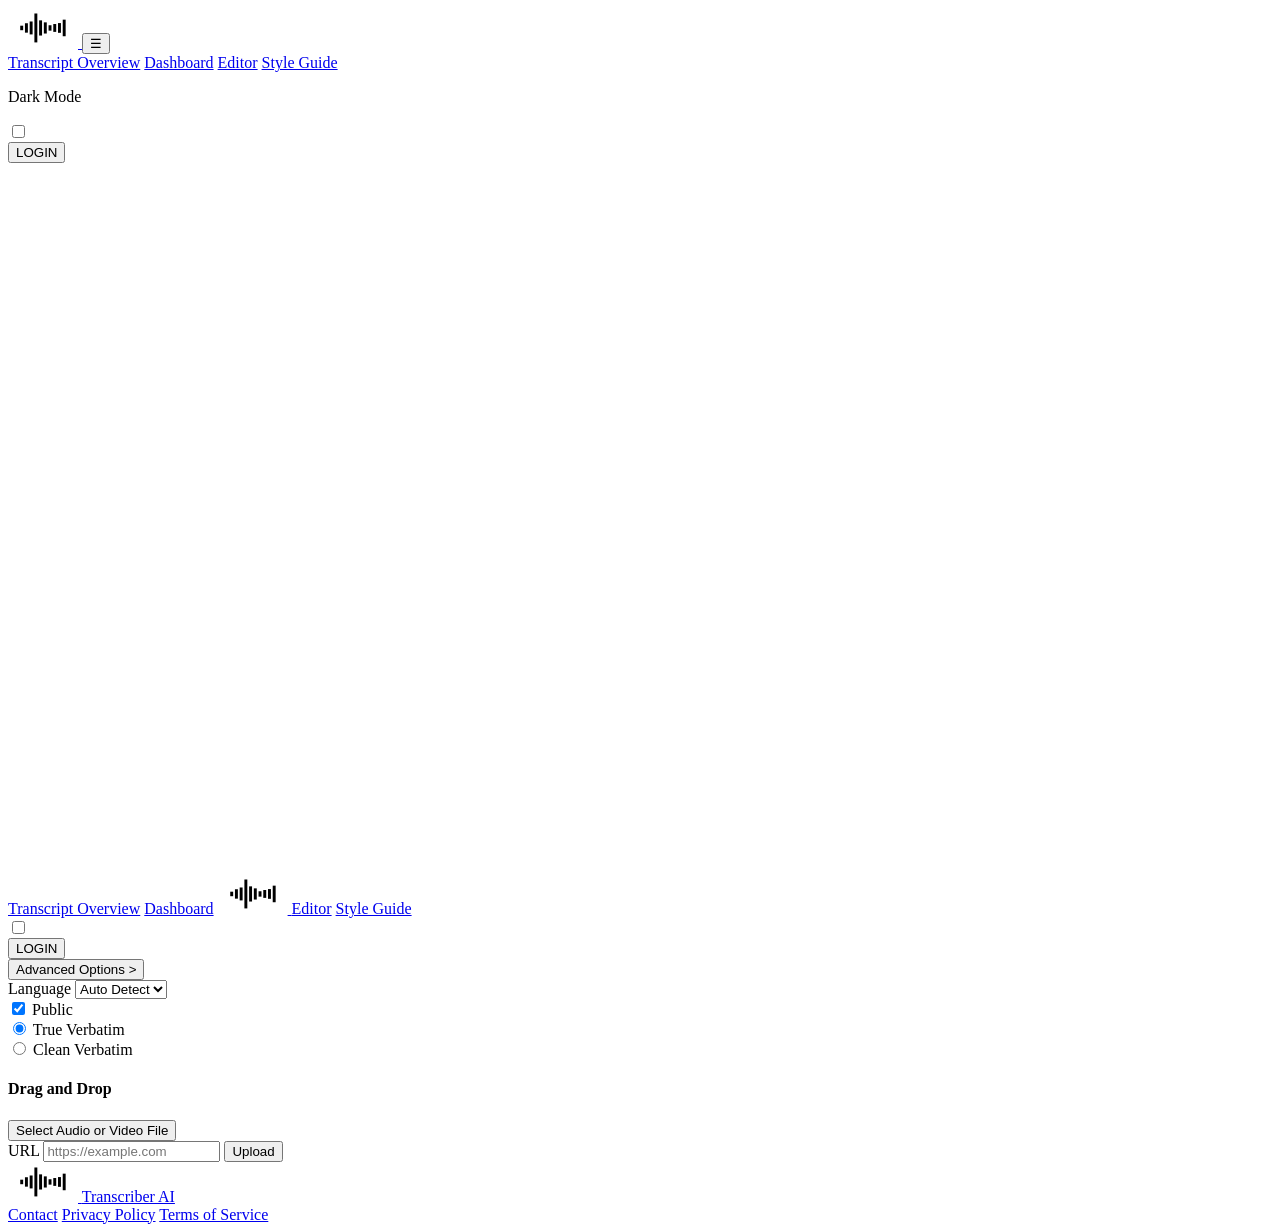
==== index.html @ bf6d4cd0 "Initial commit" ====
<!doctype html>
<html lang="en" class="dark">
  <head>
    <meta charset="UTF-8" />
    <link rel="icon" type="image/png" href="/portal/assets/transcriber_logo-flavicon-DVcnVPLh.png" />
    <meta name="viewport" content="width=device-width, initial-scale=1.0" />
    <title>Transcriber AI</title>
    <script type="module" crossorigin src="/portal/assets/main-BG_-lfPi.js"></script>
    <link rel="stylesheet" crossorigin href="/portal/assets/main-NK6e5gcP.css">
  </head>
  <body class="m-0 flex flex-col min-w-80 min-h-screen">
    <header class="flex sm:hidden justify-between p-4">
      <a class="hover:bg-transparent" href="/portal/">
        <svg width="70px" height="40px" role="image" viewBox="0 0 471 270" version="1.1"
          xmlns="http://www.w3.org/2000/svg" xmlns:xlink="http://www.w3.org/1999/xlink" xml:space="preserve"
          style="fill-rule:evenodd;clip-rule:evenodd;stroke-linejoin:round;stroke-miterlimit:1.5;">
          <title>Transcriber Logo</title>
          <g id="Transciber-Logo">
            <path
              d="M235.107,4.167L466.047,69.412L466.047,199.904L235.107,265.149L4.167,199.904L4.167,69.412L235.107,4.167Z"
              class="stroke-black dark:stroke-white" style="fill:none;stroke-width:8.33px;" />
            <g id="Wave">
              <rect x="368.607" y="78.678" width="19.803" height="111.961" class="fill-black dark:fill-white" />
              <rect x="336.74" y="101.739" width="19.803" height="65.838" class="fill-black dark:fill-white" />
              <rect x="304.873" y="108.167" width="19.803" height="52.981" class="fill-black dark:fill-white" />
              <rect x="273.006" y="116.445" width="19.803" height="36.426" class="fill-black dark:fill-white" />
              <rect x="241.139" y="96.951" width="19.803" height="75.414" class="fill-black dark:fill-white" />
              <rect x="209.272" y="83.455" width="19.803" height="102.407" class="fill-black dark:fill-white" />
              <rect x="177.405" y="37.038" width="19.803" height="195.241" class="fill-black dark:fill-white" />
              <rect x="145.537" y="91.024" width="19.803" height="87.268" class="fill-black dark:fill-white" />
              <rect x="113.67" y="102.878" width="19.803" height="63.559" class="fill-black dark:fill-white" />
              <rect x="81.803" y="119.384" width="19.803" height="30.549" class="fill-black dark:fill-white" />
            </g>
          </g>
        </svg>
      </a>
      <button id="toggle-nav" class="border px-4">&#9776;</button>
      <div id="mobile-nav" style="height: calc(100vh - 5rem);" class="hidden absolute top-20 left-0 w-full z-10 bg-white dark:bg-black flex-col divide-y divide-gray-dark">
        <a class="text-black dark:text-white flex-1 flex justify-center items-center" href="/portal/transcript-overview.html">Transcript
          Overview</a>
        <a class="text-black dark:text-white flex-1 flex justify-center items-center" href="/portal/user-dashboard.html">Dashboard</a>
        <a class="text-black dark:text-white flex-1 flex justify-center items-center" href="/portal/editor.html">Editor</a>
        <a class="text-black dark:text-white flex-1 flex justify-center items-center" href="/portal/style-guide.html">Style Guide</a>
        <div class="flex justify-between items-center p-4">
          <p>Dark Mode</p>
          <div class="darkmode-toggle toggle-switch">
            <label class="switch-label">
              <input type="checkbox" class="switch" name="darkmode">
              <span class="slider"></span>
            </label>
          </div>
        </div>
        <button class="p-4">LOGIN</button>
      </div>
    </header>
    <header class="w-full max-w-screen-xl mx-auto p-4 hidden sm:flex place-items-center border-b border-gray">
      <div id="nav" class="flex justify-center items-center flex-1 gap-4">
        <a class="text-black dark:text-white " href="/portal/transcript-overview.html">Transcript Overview</a>
        <a class="text-black dark:text-white" href="/portal/user-dashboard.html">Dashboard</a>
        <a class="text-black dark:text-white hover:bg-transparent" href="/portal/">
          <svg width="70px" height="40px" role="image" viewBox="0 0 471 270" version="1.1" xmlns="http://www.w3.org/2000/svg" xmlns:xlink="http://www.w3.org/1999/xlink" xml:space="preserve" style="fill-rule:evenodd;clip-rule:evenodd;stroke-linejoin:round;stroke-miterlimit:1.5;">
            <title>Transcriber Logo</title>
            <g id="Transciber-Logo">
                <path d="M235.107,4.167L466.047,69.412L466.047,199.904L235.107,265.149L4.167,199.904L4.167,69.412L235.107,4.167Z" class="stroke-black dark:stroke-white" style="fill:none;stroke-width:8.33px;"/>
                <g id="Wave">
                    <rect x="368.607" y="78.678" width="19.803" height="111.961" class="fill-black dark:fill-white"/>
                    <rect x="336.74" y="101.739" width="19.803" height="65.838" class="fill-black dark:fill-white"/>
                    <rect x="304.873" y="108.167" width="19.803" height="52.981" class="fill-black dark:fill-white"/>
                    <rect x="273.006" y="116.445" width="19.803" height="36.426" class="fill-black dark:fill-white"/>
                    <rect x="241.139" y="96.951" width="19.803" height="75.414" class="fill-black dark:fill-white"/>
                    <rect x="209.272" y="83.455" width="19.803" height="102.407" class="fill-black dark:fill-white"/>
                    <rect x="177.405" y="37.038" width="19.803" height="195.241" class="fill-black dark:fill-white"/>
                    <rect x="145.537" y="91.024" width="19.803" height="87.268" class="fill-black dark:fill-white"/>
                    <rect x="113.67" y="102.878" width="19.803" height="63.559" class="fill-black dark:fill-white"/>
                    <rect x="81.803" y="119.384" width="19.803" height="30.549" class="fill-black dark:fill-white"/>
                </g>
            </g>
          </svg>
        </a>
        <a class="text-black dark:text-white" href="/portal/editor.html">Editor</a>
        <a class="text-black dark:text-white" href="/portal/style-guide.html">Style Guide</a>
      </div>
      <div class="flex place-items-center gap-4">
        <div class="darkmode-toggle toggle-switch">
          <label class="switch-label">
            <input type="checkbox" class="switch" name="darkmode">
            <span class="slider"></span>
          </label>
        </div> 
        <button class="btn">LOGIN</button>
      </div>
    </header>
    <div id="main-content" class="max-w-screen-xl w-full mx-auto pt-8 px-4 xl:px-0">
      <!-- Accordion -->
      <div class="accordion">
        <div class="accordion-item flex flex-col">
            <button class="accordion-header self-end flex items-center uppercase font-bold pl-2">
                Advanced Options
                <span class="icon px-2">></span>
            </button>
            <div class="accordion-content hidden">
                <div class="flex justify-end items-center gap-8 py-4">
                  <div class="flex justify-center items-center gap-2">
                    <label for="language">
                      Language
                    </label>
                    <select class="border p-2 transition ease-in-out duration-150" id="language">
                      <option value="auto-detect">Auto Detect</option>
                      <option value="english">English</option>
                      <option value="spanish">Spanish</option>
                    </select>
                  </div>

                  <div class="flex items-center gap-2">
                    <input type="checkbox" id="public" checked>
                    <label for="public">Public</label>
                  </div>
                  
        
                  <div>
                    <div>
                      <input id="radio-1" type="radio" name="verbatim" value="true-verbatim" checked>
                      <label for="radio-1" class="radio-label">True Verbatim</label>
                    </div>
                  
                    <div>
                      <input id="radio-2" type="radio" name="verbatim" value="clean-verbatim">
                      <label  for="radio-2" class="radio-label">Clean Verbatim</label>
                    </div>
                  </div>
                </div>
            </div>
        </div>
    </div>
    <!-- end Accordion -->
      <div id="drop_zone" class="w-full flex flex-col justify-center items-center sm:block h-64 md:h-96 border border-dashed border-black dark:border-gray my-8 bg-white dark:bg-black">
        <div class="flex flex-col justify-center items-center sm:h-4/5">
          <h4 class="text-3xl text-black dark:text-white mb-4">Drag and Drop</h4>
          <button id="select-files" class="btn text-sm">Select Audio or Video File</button>
        </div>
        <div class="sm:h-1/5 my-4 flex flex-col content-end">
          <div class="flex items-center gap-2 sm:px-32">
            <label for="url">
              URL
            </label>
            <input type="url" name="url" id="url" class="border p-2 flex-1" placeholder="https://example.com" pattern="https://.*" required />
            <button id="uploadFromUrl" class="btn text-sm">Upload</button> 
          </div>
        </div>
      </div>

      <div id="file-info"></div>
      
      
    </div> <!--  end of main content -->
  
    
    <footer class="mt-auto w-full max-w-screen-xl mx-auto flex flex-col md:flex-row justify-between items-center gap-4 border-gray border-t py-8 px-4">
      <a href="#" class="flex items-center hover:bg-transparent hover:text-black dark:hover:text-white gap-4 font-serif font-bold text-black dark:text-white">
        <svg width="70px" height="40px" role="image" viewBox="0 0 471 270" version="1.1" xmlns="http://www.w3.org/2000/svg" xmlns:xlink="http://www.w3.org/1999/xlink" xml:space="preserve" style="fill-rule:evenodd;clip-rule:evenodd;stroke-linejoin:round;stroke-miterlimit:1.5;">
          <title>Transcriber Logo</title>
          <g id="Transciber-Logo">
              <path d="M235.107,4.167L466.047,69.412L466.047,199.904L235.107,265.149L4.167,199.904L4.167,69.412L235.107,4.167Z" class="stroke-black dark:stroke-white" style="fill:none;stroke-width:8.33px;"/>
              <g id="Wave">
                  <rect x="368.607" y="78.678" width="19.803" height="111.961" class="fill-black dark:fill-white"/>
                  <rect x="336.74" y="101.739" width="19.803" height="65.838" class="fill-black dark:fill-white"/>
                  <rect x="304.873" y="108.167" width="19.803" height="52.981" class="fill-black dark:fill-white"/>
                  <rect x="273.006" y="116.445" width="19.803" height="36.426" class="fill-black dark:fill-white"/>
                  <rect x="241.139" y="96.951" width="19.803" height="75.414" class="fill-black dark:fill-white"/>
                  <rect x="209.272" y="83.455" width="19.803" height="102.407" class="fill-black dark:fill-white"/>
                  <rect x="177.405" y="37.038" width="19.803" height="195.241" class="fill-black dark:fill-white"/>
                  <rect x="145.537" y="91.024" width="19.803" height="87.268" class="fill-black dark:fill-white"/>
                  <rect x="113.67" y="102.878" width="19.803" height="63.559" class="fill-black dark:fill-white"/>
                  <rect x="81.803" y="119.384" width="19.803" height="30.549" class="fill-black dark:fill-white"/>
              </g>
          </g>
        </svg>
        <span class="text-3xl font-bold">Transcriber AI</span>
      </a>
      <div class="flex place-items-center gap-8">
        <a href="#" class="font-serif text-black dark:text-white text-2xl font-bold">Contact</a>
        <a href="#" class="font-serif text-black dark:text-white text-2xl font-bold">Privacy Policy</a>
        <a href="#" class="font-serif text-black dark:text-white text-2xl font-bold">Terms of Service</a>
      </div>
    </footer>



  </body>
</html>
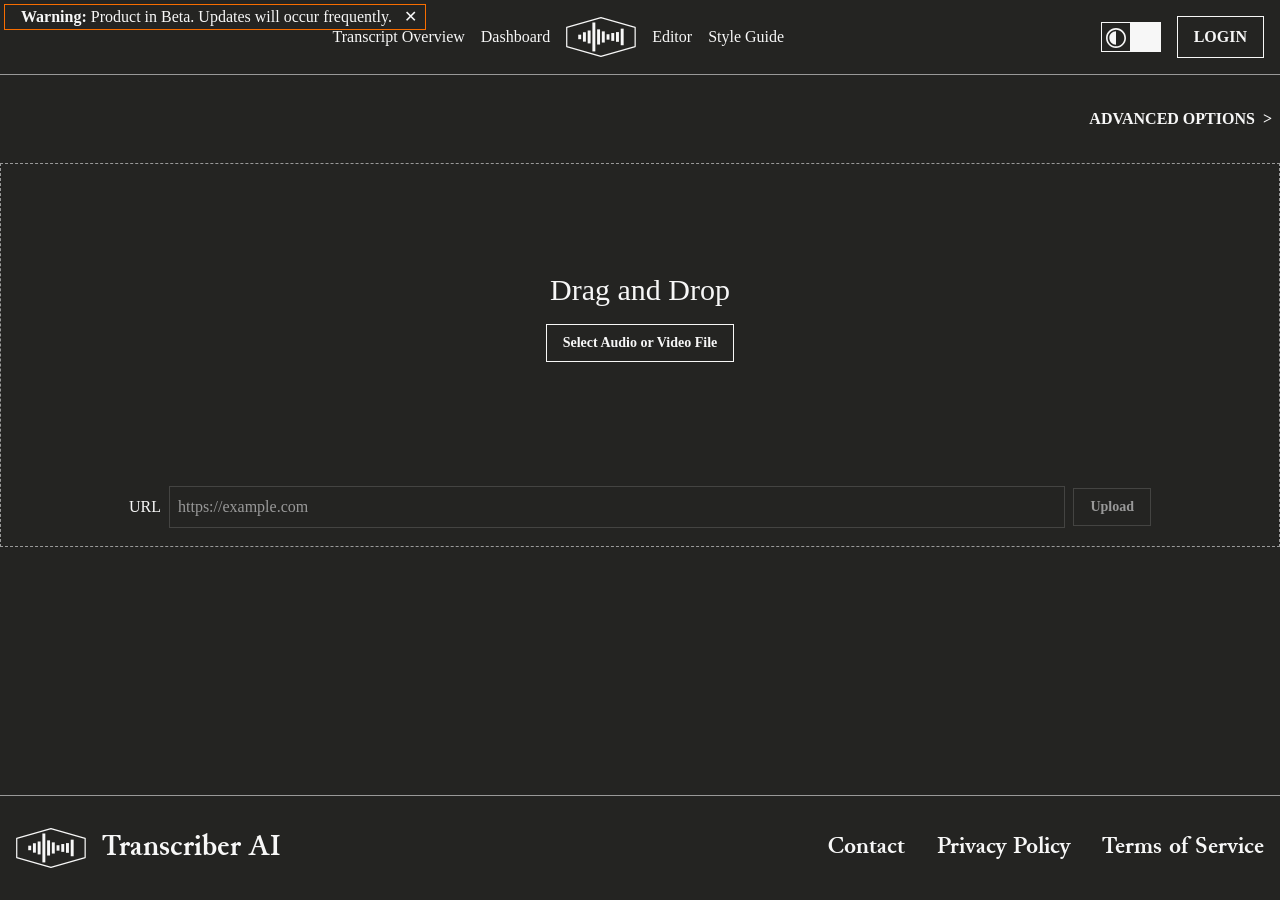
==== commit 823d9339: "remove old paths" ====
--- a/index.html
+++ b/index.html
@@ -1,16 +1,16 @@
 <!doctype html>
-<html lang="en" class="dark">
+<html lang="en" class="dark hidden">
   <head>
     <meta charset="UTF-8" />
-    <link rel="icon" type="image/png" href="/portal/assets/transcriber_logo-flavicon-DVcnVPLh.png" />
+    <link rel="icon" type="image/png" href="/assets/transcriber_logo-flavicon-DVcnVPLh.png" />
     <meta name="viewport" content="width=device-width, initial-scale=1.0" />
     <title>Transcriber AI</title>
-    <script type="module" crossorigin src="/portal/assets/main-BG_-lfPi.js"></script>
-    <link rel="stylesheet" crossorigin href="/portal/assets/main-NK6e5gcP.css">
+    <script type="module" crossorigin src="/assets/main-DPgupwH3.js"></script>
+    <link rel="stylesheet" crossorigin href="/assets/main-DjX2tIfn.css">
   </head>
   <body class="m-0 flex flex-col min-w-80 min-h-screen">
     <header class="flex sm:hidden justify-between p-4">
-      <a class="hover:bg-transparent" href="/portal/">
+      <a class="hover:bg-transparent" href="/">
         <svg width="70px" height="40px" role="image" viewBox="0 0 471 270" version="1.1"
           xmlns="http://www.w3.org/2000/svg" xmlns:xlink="http://www.w3.org/1999/xlink" xml:space="preserve"
           style="fill-rule:evenodd;clip-rule:evenodd;stroke-linejoin:round;stroke-miterlimit:1.5;">
@@ -36,11 +36,11 @@
       </a>
       <button id="toggle-nav" class="border px-4">&#9776;</button>
       <div id="mobile-nav" style="height: calc(100vh - 5rem);" class="hidden absolute top-20 left-0 w-full z-10 bg-white dark:bg-black flex-col divide-y divide-gray-dark">
-        <a class="text-black dark:text-white flex-1 flex justify-center items-center" href="/portal/transcript-overview.html">Transcript
+        <a class="text-black dark:text-white flex-1 flex justify-center items-center" href="/transcript-overview.html">Transcript
           Overview</a>
-        <a class="text-black dark:text-white flex-1 flex justify-center items-center" href="/portal/user-dashboard.html">Dashboard</a>
-        <a class="text-black dark:text-white flex-1 flex justify-center items-center" href="/portal/editor.html">Editor</a>
-        <a class="text-black dark:text-white flex-1 flex justify-center items-center" href="/portal/style-guide.html">Style Guide</a>
+        <a class="text-black dark:text-white flex-1 flex justify-center items-center" href="/user-dashboard.html">Dashboard</a>
+        <a class="text-black dark:text-white flex-1 flex justify-center items-center" href="/editor.html">Editor</a>
+        <a class="text-black dark:text-white flex-1 flex justify-center items-center" href="/style-guide.html">Style Guide</a>
         <div class="flex justify-between items-center p-4">
           <p>Dark Mode</p>
           <div class="darkmode-toggle toggle-switch">
@@ -55,9 +55,9 @@
     </header>
     <header class="w-full max-w-screen-xl mx-auto p-4 hidden sm:flex place-items-center border-b border-gray">
       <div id="nav" class="flex justify-center items-center flex-1 gap-4">
-        <a class="text-black dark:text-white " href="/portal/transcript-overview.html">Transcript Overview</a>
-        <a class="text-black dark:text-white" href="/portal/user-dashboard.html">Dashboard</a>
-        <a class="text-black dark:text-white hover:bg-transparent" href="/portal/">
+        <a class="text-black dark:text-white " href="/transcript-overview.html">Transcript Overview</a>
+        <a class="text-black dark:text-white" href="/user-dashboard.html">Dashboard</a>
+        <a class="text-black dark:text-white hover:bg-transparent" href="/">
           <svg width="70px" height="40px" role="image" viewBox="0 0 471 270" version="1.1" xmlns="http://www.w3.org/2000/svg" xmlns:xlink="http://www.w3.org/1999/xlink" xml:space="preserve" style="fill-rule:evenodd;clip-rule:evenodd;stroke-linejoin:round;stroke-miterlimit:1.5;">
             <title>Transcriber Logo</title>
             <g id="Transciber-Logo">
@@ -77,8 +77,8 @@
             </g>
           </svg>
         </a>
-        <a class="text-black dark:text-white" href="/portal/editor.html">Editor</a>
-        <a class="text-black dark:text-white" href="/portal/style-guide.html">Style Guide</a>
+        <a class="text-black dark:text-white" href="/editor.html">Editor</a>
+        <a class="text-black dark:text-white" href="/style-guide.html">Style Guide</a>
       </div>
       <div class="flex place-items-center gap-4">
         <div class="darkmode-toggle toggle-switch">
@@ -90,6 +90,14 @@
         <button class="btn">LOGIN</button>
       </div>
     </header>
+
+    <div id="beta-warning" class="hidden fixed top-0 left-0 right-0 items-center p-1">
+      <div class="border border-orange bg-white text-black dark:bg-black dark:text-white pl-4">
+        <span class="font-bold">Warning:</span> Product in Beta. Updates will occur frequently.
+        <button type="button" id="close-warning" class="px-2"> &#10005; </button>
+      </div>
+    </div>
+
     <div id="main-content" class="max-w-screen-xl w-full mx-auto pt-8 px-4 xl:px-0">
       <!-- Accordion -->
       <div class="accordion">
@@ -143,8 +151,8 @@
             <label for="url">
               URL
             </label>
-            <input type="url" name="url" id="url" class="border p-2 flex-1" placeholder="https://example.com" pattern="https://.*" required />
-            <button id="uploadFromUrl" class="btn text-sm">Upload</button> 
+            <input type="url" name="url" id="url" class="border p-2 flex-1" placeholder="https://example.com" pattern="https://.*" required disabled/>
+            <button id="uploadFromUrl" class="btn text-sm" disabled>Upload</button> 
           </div>
         </div>
       </div>
@@ -184,7 +192,5 @@
       </div>
     </footer>
 
-
-
   </body>
 </html>
--- a/assets/main-DjX2tIfn.css
+++ b/assets/main-DjX2tIfn.css
@@ -0,0 +1 @@
+:root{--tw-bg-opacity: 1;background-color:rgb(247 247 247 / var(--tw-bg-opacity));background-image:url(file:///C:/Users/DannyTran/Code/transcriber_fe/public/assets/img/noise.svg);background-repeat:repeat;font-family:JetBrainsMono,ui-monospace,SFMono-Regular,Menlo,Monaco,Consolas;--tw-text-opacity: 1;color:rgb(36 36 34 / var(--tw-text-opacity))}:root:where(.dark,.dark *){--tw-bg-opacity: 1;background-color:rgb(36 36 34 / var(--tw-bg-opacity));--tw-text-opacity: 1;color:rgb(247 247 247 / var(--tw-text-opacity))}:root{background-size:100px;color-scheme:light dark;font-synthesis:none;text-rendering:optimizeLegibility;-webkit-font-smoothing:antialiased;-moz-osx-font-smoothing:grayscale;--black: rgb(36, 36, 34);--white: #F7F7F7;--gray-dark: #444442;--gray-blue: #363951;--gray: #999999;--blue: #A3A8ff;--red: #FF6464;--orange: #f76d00;--yellow: #FFD24B;--green: #2ACA34;--blue-dark: #353DB1;--red-dark: #A42020;--orange-dark: #bc4d27;--gold: #886807;--green-dark: #0B6011 }*,:before,:after{--tw-border-spacing-x: 0;--tw-border-spacing-y: 0;--tw-translate-x: 0;--tw-translate-y: 0;--tw-rotate: 0;--tw-skew-x: 0;--tw-skew-y: 0;--tw-scale-x: 1;--tw-scale-y: 1;--tw-pan-x: ;--tw-pan-y: ;--tw-pinch-zoom: ;--tw-scroll-snap-strictness: proximity;--tw-gradient-from-position: ;--tw-gradient-via-position: ;--tw-gradient-to-position: ;--tw-ordinal: ;--tw-slashed-zero: ;--tw-numeric-figure: ;--tw-numeric-spacing: ;--tw-numeric-fraction: ;--tw-ring-inset: ;--tw-ring-offset-width: 0px;--tw-ring-offset-color: #fff;--tw-ring-color: rgb(59 130 246 / .5);--tw-ring-offset-shadow: 0 0 #0000;--tw-ring-shadow: 0 0 #0000;--tw-shadow: 0 0 #0000;--tw-shadow-colored: 0 0 #0000;--tw-blur: ;--tw-brightness: ;--tw-contrast: ;--tw-grayscale: ;--tw-hue-rotate: ;--tw-invert: ;--tw-saturate: ;--tw-sepia: ;--tw-drop-shadow: ;--tw-backdrop-blur: ;--tw-backdrop-brightness: ;--tw-backdrop-contrast: ;--tw-backdrop-grayscale: ;--tw-backdrop-hue-rotate: ;--tw-backdrop-invert: ;--tw-backdrop-opacity: ;--tw-backdrop-saturate: ;--tw-backdrop-sepia: ;--tw-contain-size: ;--tw-contain-layout: ;--tw-contain-paint: ;--tw-contain-style: }::backdrop{--tw-border-spacing-x: 0;--tw-border-spacing-y: 0;--tw-translate-x: 0;--tw-translate-y: 0;--tw-rotate: 0;--tw-skew-x: 0;--tw-skew-y: 0;--tw-scale-x: 1;--tw-scale-y: 1;--tw-pan-x: ;--tw-pan-y: ;--tw-pinch-zoom: ;--tw-scroll-snap-strictness: proximity;--tw-gradient-from-position: ;--tw-gradient-via-position: ;--tw-gradient-to-position: ;--tw-ordinal: ;--tw-slashed-zero: ;--tw-numeric-figure: ;--tw-numeric-spacing: ;--tw-numeric-fraction: ;--tw-ring-inset: ;--tw-ring-offset-width: 0px;--tw-ring-offset-color: #fff;--tw-ring-color: rgb(59 130 246 / .5);--tw-ring-offset-shadow: 0 0 #0000;--tw-ring-shadow: 0 0 #0000;--tw-shadow: 0 0 #0000;--tw-shadow-colored: 0 0 #0000;--tw-blur: ;--tw-brightness: ;--tw-contrast: ;--tw-grayscale: ;--tw-hue-rotate: ;--tw-invert: ;--tw-saturate: ;--tw-sepia: ;--tw-drop-shadow: ;--tw-backdrop-blur: ;--tw-backdrop-brightness: ;--tw-backdrop-contrast: ;--tw-backdrop-grayscale: ;--tw-backdrop-hue-rotate: ;--tw-backdrop-invert: ;--tw-backdrop-opacity: ;--tw-backdrop-saturate: ;--tw-backdrop-sepia: ;--tw-contain-size: ;--tw-contain-layout: ;--tw-contain-paint: ;--tw-contain-style: }*,:before,:after{box-sizing:border-box;border-width:0;border-style:solid;border-color:currentColor}:before,:after{--tw-content: ""}html,:host{line-height:1.5;-webkit-text-size-adjust:100%;-moz-tab-size:4;-o-tab-size:4;tab-size:4;font-family:ui-sans-serif,system-ui,sans-serif,"Apple Color Emoji","Segoe UI Emoji",Segoe UI Symbol,"Noto Color Emoji";font-feature-settings:normal;font-variation-settings:normal;-webkit-tap-highlight-color:transparent}body{margin:0;line-height:inherit}hr{height:0;color:inherit;border-top-width:1px}abbr:where([title]){-webkit-text-decoration:underline dotted;text-decoration:underline dotted}h1,h2,h3,h4,h5,h6{font-size:inherit;font-weight:inherit}a{color:inherit;text-decoration:inherit}b,strong{font-weight:bolder}code,kbd,samp,pre{font-family:JetBrainsMono,ui-monospace,SFMono-Regular,Menlo,Monaco,Consolas;font-feature-settings:normal;font-variation-settings:normal;font-size:1em}small{font-size:80%}sub,sup{font-size:75%;line-height:0;position:relative;vertical-align:baseline}sub{bottom:-.25em}sup{top:-.5em}table{text-indent:0;border-color:inherit;border-collapse:collapse}button,input,optgroup,select,textarea{font-family:inherit;font-feature-settings:inherit;font-variation-settings:inherit;font-size:100%;font-weight:inherit;line-height:inherit;letter-spacing:inherit;color:inherit;margin:0;padding:0}button,select{text-transform:none}button,input:where([type=button]),input:where([type=reset]),input:where([type=submit]){-webkit-appearance:button;background-color:transparent;background-image:none}:-moz-focusring{outline:auto}:-moz-ui-invalid{box-shadow:none}progress{vertical-align:baseline}::-webkit-inner-spin-button,::-webkit-outer-spin-button{height:auto}[type=search]{-webkit-appearance:textfield;outline-offset:-2px}::-webkit-search-decoration{-webkit-appearance:none}::-webkit-file-upload-button{-webkit-appearance:button;font:inherit}summary{display:list-item}blockquote,dl,dd,h1,h2,h3,h4,h5,h6,hr,figure,p,pre{margin:0}fieldset{margin:0;padding:0}legend{padding:0}ol,ul,menu{list-style:none;margin:0;padding:0}dialog{padding:0}textarea{resize:vertical}input::-moz-placeholder,textarea::-moz-placeholder{opacity:1;color:#9ca3af}input::placeholder,textarea::placeholder{opacity:1;color:#9ca3af}button,[role=button]{cursor:pointer}:disabled{cursor:default}img,svg,video,canvas,audio,iframe,embed,object{display:block;vertical-align:middle}img,video{max-width:100%;height:auto}[hidden]{display:none}@font-face{font-family:Junicode;src:local("Junicode"),url(/fonts/junicode/Junicode.ttf) format("truetype");font-style:normal}@font-face{font-family:Junicode;src:local("Junicode Bold"),url(/fonts/junicode/Junicode-Bold.ttf) format("truetype");font-weight:700}@font-face{font-family:Junicode;src:local("Junicode Italic"),url(/fonts/junicode/Junicode-Italic.ttf) format("truetype");font-style:italic}@font-face{font-family:Junicode;src:local("Junicode Bold Italic"),url(/fonts/junicode/Junicode-BoldItalic.ttf) format("truetype");font-weight:700;font-style:italic}@font-face{font-family:JetBrainsMono Regular;src:local("JetBrainsMono Regular"),url(/fonts/jetbrains-mono/JetBrainsMono-Regular.woff2) format("woff2")}@font-face{font-family:JetBrainsMono Bold;src:local("JetBrainsMono Bold"),url(/fonts/jetbrains-mono/JetBrainsMono-Bold.woff2) format("woff2");font-weight:700}@font-face{font-family:JetBrainsMono Italic;src:local("JetBrainsMono Italic"),url(/fonts/jetbrains-mono/JetBrainsMono-Italic.woff2) format("woff2");font-style:italic}@font-face{font-family:JetBrainsMono Bold Italic;src:local("JetBrainsMono Bold Italic"),url(/fonts/jetbrains-mono/JetBrainsMono-BoldItalic.woff2) format("woff2");font-weight:700;font-style:italic}hr{--tw-text-opacity: 1;color:rgb(68 68 66 / var(--tw-text-opacity))}a{--tw-text-opacity: 1;color:rgb(53 61 177 / var(--tw-text-opacity))}a:hover{--tw-bg-opacity: 1;background-color:rgb(163 168 255 / var(--tw-bg-opacity));--tw-text-opacity: 1;color:rgb(36 36 34 / var(--tw-text-opacity))}a:focus-visible{outline-style:solid;outline-width:2px;outline-color:#a3a8ff}a:where(.dark,.dark *){--tw-text-opacity: 1;color:rgb(163 168 255 / var(--tw-text-opacity))}a.btn{border-width:2px;--tw-border-opacity: 1;border-color:rgb(36 36 34 / var(--tw-border-opacity));padding:.5rem 1rem;--tw-text-opacity: 1;color:rgb(36 36 34 / var(--tw-text-opacity))}a.btn:hover{text-decoration-line:none}a.btn:where(.dark,.dark *){--tw-border-opacity: 1;border-color:rgb(247 247 247 / var(--tw-border-opacity));--tw-text-opacity: 1;color:rgb(247 247 247 / var(--tw-text-opacity))}a.btn:hover{--tw-border-opacity: 1;border-color:rgb(247 247 247 / var(--tw-border-opacity));--tw-bg-opacity: 1;background-color:rgb(36 36 34 / var(--tw-bg-opacity));--tw-text-opacity: 1;color:rgb(247 247 247 / var(--tw-text-opacity))}a.btn:hover:where(.dark,.dark *){--tw-border-opacity: 1;border-color:rgb(36 36 34 / var(--tw-border-opacity));--tw-bg-opacity: 1;background-color:rgb(247 247 247 / var(--tw-bg-opacity));--tw-text-opacity: 1;color:rgb(36 36 34 / var(--tw-text-opacity))}a.btn:focus:not(:focus-visible){outline:none;box-shadow:none}.container{width:100%}@media (min-width: 640px){.container{max-width:640px}}@media (min-width: 768px){.container{max-width:768px}}@media (min-width: 1024px){.container{max-width:1024px}}@media (min-width: 1280px){.container{max-width:1280px}}@media (min-width: 1536px){.container{max-width:1536px}}.sr-only{position:absolute;width:1px;height:1px;padding:0;margin:-1px;overflow:hidden;clip:rect(0,0,0,0);white-space:nowrap;border-width:0}.static{position:static}.fixed{position:fixed}.absolute{position:absolute}.relative{position:relative}.bottom-0{bottom:0}.left-0{left:0}.right-0{right:0}.top-0{top:0}.top-20{top:5rem}.z-10{z-index:10}.z-30{z-index:30}.col-span-1{grid-column:span 1 / span 1}.col-span-2{grid-column:span 2 / span 2}.col-span-4{grid-column:span 4 / span 4}.col-span-5{grid-column:span 5 / span 5}.float-right{float:right}.m-0{margin:0}.m-4{margin:1rem}.mx-auto{margin-left:auto;margin-right:auto}.my-2{margin-top:.5rem;margin-bottom:.5rem}.my-4{margin-top:1rem;margin-bottom:1rem}.my-8{margin-top:2rem;margin-bottom:2rem}.-mr-2{margin-right:-.5rem}.mb-2{margin-bottom:.5rem}.mb-32{margin-bottom:8rem}.mb-4{margin-bottom:1rem}.mb-8{margin-bottom:2rem}.ml-1{margin-left:.25rem}.ml-2{margin-left:.5rem}.ml-4{margin-left:1rem}.mr-4{margin-right:1rem}.mt-16{margin-top:4rem}.mt-2{margin-top:.5rem}.mt-4{margin-top:1rem}.mt-8{margin-top:2rem}.mt-auto{margin-top:auto}.block{display:block}.inline-block{display:inline-block}.flex{display:flex}.table{display:table}.grid{display:grid}.contents{display:contents}.hidden{display:none}.size-4{width:1rem;height:1rem}.h-16{height:4rem}.h-32{height:8rem}.h-64{height:16rem}.h-96{height:24rem}.h-full{height:100%}.min-h-screen{min-height:100vh}.w-1\/2{width:50%}.w-12{width:3rem}.w-24{width:6rem}.w-28{width:7rem}.w-32{width:8rem}.w-56{width:14rem}.w-64{width:16rem}.w-80{width:20rem}.w-96{width:24rem}.w-full{width:100%}.min-w-80{min-width:20rem}.max-w-80{max-width:20rem}.max-w-full{max-width:100%}.max-w-prose{max-width:65ch}.max-w-screen-xl{max-width:1280px}.flex-1{flex:1 1 0%}.rotate-180{--tw-rotate: 180deg;transform:translate(var(--tw-translate-x),var(--tw-translate-y)) rotate(var(--tw-rotate)) skew(var(--tw-skew-x)) skewY(var(--tw-skew-y)) scaleX(var(--tw-scale-x)) scaleY(var(--tw-scale-y))}.transform{transform:translate(var(--tw-translate-x),var(--tw-translate-y)) rotate(var(--tw-rotate)) skew(var(--tw-skew-x)) skewY(var(--tw-skew-y)) scaleX(var(--tw-scale-x)) scaleY(var(--tw-scale-y))}.select-none{-webkit-user-select:none;-moz-user-select:none;user-select:none}.resize{resize:both}.list-none{list-style-type:none}.grid-cols-2{grid-template-columns:repeat(2,minmax(0,1fr))}.grid-cols-4{grid-template-columns:repeat(4,minmax(0,1fr))}.grid-cols-6{grid-template-columns:repeat(6,minmax(0,1fr))}.flex-row{flex-direction:row}.flex-col{flex-direction:column}.flex-wrap{flex-wrap:wrap}.place-items-center{place-items:center}.content-end{align-content:flex-end}.items-center{align-items:center}.justify-end{justify-content:flex-end}.justify-center{justify-content:center}.justify-between{justify-content:space-between}.gap-2{gap:.5rem}.gap-4{gap:1rem}.gap-8{gap:2rem}.gap-x-4{-moz-column-gap:1rem;column-gap:1rem}.gap-x-8{-moz-column-gap:2rem;column-gap:2rem}.gap-y-4{row-gap:1rem}.space-y-2>:not([hidden])~:not([hidden]){--tw-space-y-reverse: 0;margin-top:calc(.5rem * calc(1 - var(--tw-space-y-reverse)));margin-bottom:calc(.5rem * var(--tw-space-y-reverse))}.divide-x>:not([hidden])~:not([hidden]){--tw-divide-x-reverse: 0;border-right-width:calc(1px * var(--tw-divide-x-reverse));border-left-width:calc(1px * calc(1 - var(--tw-divide-x-reverse)))}.divide-y>:not([hidden])~:not([hidden]){--tw-divide-y-reverse: 0;border-top-width:calc(1px * calc(1 - var(--tw-divide-y-reverse)));border-bottom-width:calc(1px * var(--tw-divide-y-reverse))}.divide-gray>:not([hidden])~:not([hidden]){--tw-divide-opacity: 1;border-color:rgb(153 153 153 / var(--tw-divide-opacity))}.divide-gray-dark>:not([hidden])~:not([hidden]){--tw-divide-opacity: 1;border-color:rgb(68 68 66 / var(--tw-divide-opacity))}.self-end{align-self:flex-end}.self-stretch{align-self:stretch}.self-baseline{align-self:baseline}.overflow-auto{overflow:auto}.overflow-x-auto{overflow-x:auto}.overflow-y-auto{overflow-y:auto}.whitespace-nowrap{white-space:nowrap}.border{border-width:1px}.border-2{border-width:2px}.border-x{border-left-width:1px;border-right-width:1px}.border-x-0{border-left-width:0px;border-right-width:0px}.border-y{border-top-width:1px;border-bottom-width:1px}.border-b{border-bottom-width:1px}.border-b-0{border-bottom-width:0px}.border-l{border-left-width:1px}.border-l-0{border-left-width:0px}.border-l-2{border-left-width:2px}.border-r{border-right-width:1px}.border-t{border-top-width:1px}.border-t-2{border-top-width:2px}.border-t-4{border-top-width:4px}.border-dashed{border-style:dashed}.border-none{border-style:none}.border-black{--tw-border-opacity: 1;border-color:rgb(36 36 34 / var(--tw-border-opacity))}.border-gray{--tw-border-opacity: 1;border-color:rgb(153 153 153 / var(--tw-border-opacity))}.border-gray-dark{--tw-border-opacity: 1;border-color:rgb(68 68 66 / var(--tw-border-opacity))}.border-green-dark{--tw-border-opacity: 1;border-color:rgb(11 96 17 / var(--tw-border-opacity))}.border-orange{--tw-border-opacity: 1;border-color:rgb(247 109 0 / var(--tw-border-opacity))}.border-white{--tw-border-opacity: 1;border-color:rgb(247 247 247 / var(--tw-border-opacity))}.bg-black{--tw-bg-opacity: 1;background-color:rgb(36 36 34 / var(--tw-bg-opacity))}.bg-blue{--tw-bg-opacity: 1;background-color:rgb(163 168 255 / var(--tw-bg-opacity))}.bg-blue-dark{--tw-bg-opacity: 1;background-color:rgb(53 61 177 / var(--tw-bg-opacity))}.bg-gold{--tw-bg-opacity: 1;background-color:rgb(136 104 7 / var(--tw-bg-opacity))}.bg-gray{--tw-bg-opacity: 1;background-color:rgb(153 153 153 / var(--tw-bg-opacity))}.bg-gray-dark{--tw-bg-opacity: 1;background-color:rgb(68 68 66 / var(--tw-bg-opacity))}.bg-green{--tw-bg-opacity: 1;background-color:rgb(42 202 52 / var(--tw-bg-opacity))}.bg-green-dark{--tw-bg-opacity: 1;background-color:rgb(11 96 17 / var(--tw-bg-opacity))}.bg-orange{--tw-bg-opacity: 1;background-color:rgb(247 109 0 / var(--tw-bg-opacity))}.bg-orange-dark{--tw-bg-opacity: 1;background-color:rgb(188 77 39 / var(--tw-bg-opacity))}.bg-red{--tw-bg-opacity: 1;background-color:rgb(255 100 100 / var(--tw-bg-opacity))}.bg-red-dark{--tw-bg-opacity: 1;background-color:rgb(164 32 32 / var(--tw-bg-opacity))}.bg-white{--tw-bg-opacity: 1;background-color:rgb(247 247 247 / var(--tw-bg-opacity))}.bg-yellow{--tw-bg-opacity: 1;background-color:rgb(255 210 75 / var(--tw-bg-opacity))}.fill-black{fill:#242422}.stroke-black{stroke:#242422}.p-0\.5{padding:.125rem}.p-1{padding:.25rem}.p-2{padding:.5rem}.p-4{padding:1rem}.p-8{padding:2rem}.px-1{padding-left:.25rem;padding-right:.25rem}.px-2{padding-left:.5rem;padding-right:.5rem}.px-4{padding-left:1rem;padding-right:1rem}.px-6{padding-left:1.5rem;padding-right:1.5rem}.px-8{padding-left:2rem;padding-right:2rem}.py-1{padding-top:.25rem;padding-bottom:.25rem}.py-2{padding-top:.5rem;padding-bottom:.5rem}.py-4{padding-top:1rem;padding-bottom:1rem}.py-8{padding-top:2rem;padding-bottom:2rem}.pb-2{padding-bottom:.5rem}.pb-4{padding-bottom:1rem}.pl-2{padding-left:.5rem}.pl-4{padding-left:1rem}.pr-2{padding-right:.5rem}.pr-4{padding-right:1rem}.pt-1{padding-top:.25rem}.pt-2{padding-top:.5rem}.pt-4{padding-top:1rem}.pt-8{padding-top:2rem}.text-left{text-align:left}.text-center{text-align:center}.text-right{text-align:right}.font-mono{font-family:JetBrainsMono,ui-monospace,SFMono-Regular,Menlo,Monaco,Consolas}.font-serif{font-family:Junicode,serif}.text-2xl{font-size:1.5rem;line-height:2rem}.text-3xl{font-size:1.875rem;line-height:2.25rem}.text-4xl{font-size:2.25rem;line-height:2.5rem}.text-lg{font-size:1.125rem;line-height:1.75rem}.text-sm{font-size:.875rem;line-height:1.25rem}.text-xl{font-size:1.25rem;line-height:1.75rem}.text-xs{font-size:.75rem;line-height:1rem}.font-bold{font-weight:700}.font-medium{font-weight:500}.uppercase{text-transform:uppercase}.capitalize{text-transform:capitalize}.italic{font-style:italic}.leading-none{line-height:1}.text-black{--tw-text-opacity: 1;color:rgb(36 36 34 / var(--tw-text-opacity))}.text-blue-dark{--tw-text-opacity: 1;color:rgb(53 61 177 / var(--tw-text-opacity))}.text-gold{--tw-text-opacity: 1;color:rgb(136 104 7 / var(--tw-text-opacity))}.text-gray{--tw-text-opacity: 1;color:rgb(153 153 153 / var(--tw-text-opacity))}.text-gray-dark{--tw-text-opacity: 1;color:rgb(68 68 66 / var(--tw-text-opacity))}.text-green{--tw-text-opacity: 1;color:rgb(42 202 52 / var(--tw-text-opacity))}.text-green-dark{--tw-text-opacity: 1;color:rgb(11 96 17 / var(--tw-text-opacity))}.text-red-dark{--tw-text-opacity: 1;color:rgb(164 32 32 / var(--tw-text-opacity))}.text-white{--tw-text-opacity: 1;color:rgb(247 247 247 / var(--tw-text-opacity))}.text-yellow{--tw-text-opacity: 1;color:rgb(255 210 75 / var(--tw-text-opacity))}.outline-dashed{outline-style:dashed}.outline-black{outline-color:#242422}.filter{filter:var(--tw-blur) var(--tw-brightness) var(--tw-contrast) var(--tw-grayscale) var(--tw-hue-rotate) var(--tw-invert) var(--tw-saturate) var(--tw-sepia) var(--tw-drop-shadow)}.transition{transition-property:color,background-color,border-color,text-decoration-color,fill,stroke,opacity,box-shadow,transform,filter,-webkit-backdrop-filter;transition-property:color,background-color,border-color,text-decoration-color,fill,stroke,opacity,box-shadow,transform,filter,backdrop-filter;transition-property:color,background-color,border-color,text-decoration-color,fill,stroke,opacity,box-shadow,transform,filter,backdrop-filter,-webkit-backdrop-filter;transition-timing-function:cubic-bezier(.4,0,.2,1);transition-duration:.15s}.transition-colors{transition-property:color,background-color,border-color,text-decoration-color,fill,stroke;transition-timing-function:cubic-bezier(.4,0,.2,1);transition-duration:.15s}.duration-150{transition-duration:.15s}.duration-300{transition-duration:.3s}.duration-700{transition-duration:.7s}.ease-in-out{transition-timing-function:cubic-bezier(.4,0,.2,1)}button:focus{outline-style:solid;outline-width:2px;outline-offset:-4px;outline-color:#a3a8ff}button{font-size:1em;font-family:inherit;cursor:pointer;transition:all .25s}button:hover:not(:disabled){--tw-border-opacity: 1;border-color:rgb(247 247 247 / var(--tw-border-opacity));--tw-bg-opacity: 1;background-color:rgb(36 36 34 / var(--tw-bg-opacity));--tw-text-opacity: 1;color:rgb(247 247 247 / var(--tw-text-opacity))}button:hover:not(:disabled):where(.dark,.dark *){--tw-border-opacity: 1;border-color:rgb(36 36 34 / var(--tw-border-opacity));--tw-bg-opacity: 1;background-color:rgb(247 247 247 / var(--tw-bg-opacity));--tw-text-opacity: 1;color:rgb(36 36 34 / var(--tw-text-opacity))}button:focus:not(:focus-visible){outline:none;box-shadow:none}button:disabled{--tw-border-opacity: 1;border-color:rgb(153 153 153 / var(--tw-border-opacity));--tw-text-opacity: 1;color:rgb(153 153 153 / var(--tw-text-opacity))}button:disabled:hover{cursor:not-allowed}button:disabled:where(.dark,.dark *){--tw-border-opacity: 1;border-color:rgb(68 68 66 / var(--tw-border-opacity))}.btn{border-width:1px;--tw-border-opacity: 1;border-color:rgb(36 36 34 / var(--tw-border-opacity));padding:.5rem 1rem;font-weight:700}.btn:focus{outline:2px solid transparent;outline-offset:2px;--tw-ring-offset-shadow: var(--tw-ring-inset) 0 0 0 var(--tw-ring-offset-width) var(--tw-ring-offset-color);--tw-ring-shadow: var(--tw-ring-inset) 0 0 0 calc(2px + var(--tw-ring-offset-width)) var(--tw-ring-color);box-shadow:var(--tw-ring-offset-shadow),var(--tw-ring-shadow),var(--tw-shadow, 0 0 #0000);--tw-ring-opacity: 1;--tw-ring-color: rgb(53 61 177 / var(--tw-ring-opacity));--tw-ring-offset-width: 4px;--tw-ring-offset-color: #F7F7F7}.btn:where(.dark,.dark *){--tw-border-opacity: 1;border-color:rgb(247 247 247 / var(--tw-border-opacity))}.btn:focus:where(.dark,.dark *){--tw-ring-opacity: 1;--tw-ring-color: rgb(163 168 255 / var(--tw-ring-opacity));--tw-ring-offset-color: #242422}.pill{display:inline-flex;border-radius:9999px;border-width:1px;--tw-border-opacity: 1;border-color:rgb(153 153 153 / var(--tw-border-opacity));padding-left:.5rem;padding-right:.5rem;font-size:.875rem;line-height:1.25rem}.pill--btn{display:inline-flex;border-radius:9999px;border-width:1px;--tw-border-opacity: 1;border-color:rgb(153 153 153 / var(--tw-border-opacity));padding-left:.5rem;padding-right:.5rem;font-size:.875rem;line-height:1.25rem;transition:all .25s}.pill--btn>button{font-size:0;line-height:0;transition:none}.pill--btn>button:after{content:"✕";font-size:12px;line-height:12px;padding-left:6px}.pill--btn>button:hover:not(:disabled){background-color:transparent}.pill--btn:hover:not(:disabled){--tw-border-opacity: 1;border-color:rgb(247 247 247 / var(--tw-border-opacity));--tw-bg-opacity: 1;background-color:rgb(36 36 34 / var(--tw-bg-opacity));--tw-text-opacity: 1;color:rgb(247 247 247 / var(--tw-text-opacity))}.pill--btn:hover:not(:disabled):where(.dark,.dark *){--tw-border-opacity: 1;border-color:rgb(36 36 34 / var(--tw-border-opacity));--tw-bg-opacity: 1;background-color:rgb(247 247 247 / var(--tw-bg-opacity));--tw-text-opacity: 1;color:rgb(36 36 34 / var(--tw-text-opacity))}select,input{--tw-bg-opacity: 1;background-color:rgb(247 247 247 / var(--tw-bg-opacity))}select:focus,input:focus{outline:2px solid transparent;outline-offset:2px;--tw-ring-offset-shadow: var(--tw-ring-inset) 0 0 0 var(--tw-ring-offset-width) var(--tw-ring-offset-color);--tw-ring-shadow: var(--tw-ring-inset) 0 0 0 calc(2px + var(--tw-ring-offset-width)) var(--tw-ring-color);box-shadow:var(--tw-ring-offset-shadow),var(--tw-ring-shadow),var(--tw-shadow, 0 0 #0000);--tw-ring-opacity: 1;--tw-ring-color: rgb(53 61 177 / var(--tw-ring-opacity));--tw-ring-offset-width: 4px;--tw-ring-offset-color: #F7F7F7}select:where(.dark,.dark *),input:where(.dark,.dark *){--tw-bg-opacity: 1;background-color:rgb(36 36 34 / var(--tw-bg-opacity))}select:focus:where(.dark,.dark *),input:focus:where(.dark,.dark *){--tw-ring-opacity: 1;--tw-ring-color: rgb(163 168 255 / var(--tw-ring-opacity));--tw-ring-offset-color: #242422}input::-moz-placeholder{--tw-text-opacity: 1;color:rgb(68 68 66 / var(--tw-text-opacity))}input::placeholder{--tw-text-opacity: 1;color:rgb(68 68 66 / var(--tw-text-opacity))}input:where(.dark,.dark *)::-moz-placeholder{--tw-text-opacity: 1;color:rgb(153 153 153 / var(--tw-text-opacity))}input:where(.dark,.dark *)::placeholder{--tw-text-opacity: 1;color:rgb(153 153 153 / var(--tw-text-opacity))}input:disabled{--tw-border-opacity: 1;border-color:rgb(153 153 153 / var(--tw-border-opacity))}input:disabled:hover{cursor:not-allowed}input:disabled:where(.dark,.dark *){--tw-border-opacity: 1;border-color:rgb(68 68 66 / var(--tw-border-opacity))}input:disabled::-moz-placeholder{--tw-text-opacity: 1;color:rgb(153 153 153 / var(--tw-text-opacity))}input:disabled::placeholder{--tw-text-opacity: 1;color:rgb(153 153 153 / var(--tw-text-opacity))}.form-control{display:grid;grid-template-columns:1em auto;gap:.5em;align-items:center}.form-control:hover{cursor:pointer}.form-control+.form-control{margin-top:1rem}.form-control--disabled{cursor:not-allowed;--tw-text-opacity: 1;color:rgb(153 153 153 / var(--tw-text-opacity))}input[type=checkbox]:not(.switch){margin:0;display:grid;place-content:center;border-width:1px}input[type=checkbox]:not(.switch):focus{outline:2px solid transparent;outline-offset:2px;--tw-ring-offset-shadow: var(--tw-ring-inset) 0 0 0 var(--tw-ring-offset-width) var(--tw-ring-offset-color);--tw-ring-shadow: var(--tw-ring-inset) 0 0 0 calc(1px + var(--tw-ring-offset-width)) var(--tw-ring-color);box-shadow:var(--tw-ring-offset-shadow),var(--tw-ring-shadow),var(--tw-shadow, 0 0 #0000);--tw-ring-opacity: 1;--tw-ring-color: rgb(53 61 177 / var(--tw-ring-opacity));--tw-ring-offset-width: 2px;--tw-ring-offset-color: #F7F7F7}input[type=checkbox]:not(.switch):focus:where(.dark,.dark *){--tw-ring-opacity: 1;--tw-ring-color: rgb(163 168 255 / var(--tw-ring-opacity));--tw-ring-offset-color: #242422}input[type=checkbox]:not(.switch){-webkit-appearance:none;-moz-appearance:none;appearance:none;width:1.15em;height:1.15em;transform:translateY(-.075em)}input[type=checkbox]:not(.switch):before{--tw-shadow-color: #242422;--tw-shadow: var(--tw-shadow-colored)}input[type=checkbox]:not(.switch):where(.dark,.dark *):before{--tw-shadow-color: #F7F7F7;--tw-shadow: var(--tw-shadow-colored)}input[type=checkbox]:not(.switch):before{content:"";width:.65em;height:.65em;clip-path:polygon(7% 52%,0% 65%,50% 100%,100% 16%,90% 5%,47% 80%);transform:scale(0);transform-origin:bottom left;transition:.12s transform ease-in-out;box-shadow:inset 1em 1em;background-color:CanvasText}input[type=checkbox]:not(.switch):checked:before{transform:scale(1)}input[type=checkbox]:not(.switch):disabled{cursor:not-allowed;--tw-bg-opacity: 1;background-color:rgb(153 153 153 / var(--tw-bg-opacity));--tw-text-opacity: 1;color:rgb(153 153 153 / var(--tw-text-opacity))}input[type=radio]{position:absolute;--tw-text-opacity: 1;color:rgb(247 247 247 / var(--tw-text-opacity));opacity:0}input[type=radio]:where(.dark,.dark *){--tw-text-opacity: 1;color:rgb(36 36 34 / var(--tw-text-opacity))}input[type=radio]+.radio-label{cursor:pointer}input[type=radio]+.radio-label:before{content:""}input[type=radio]+.radio-label:before{position:relative}input[type=radio]+.radio-label:before{display:inline-block}input[type=radio]+.radio-label:before{cursor:pointer}input[type=radio]+.radio-label:before{border-radius:9999px}input[type=radio]+.radio-label:before{border-width:1px}input[type=radio]+.radio-label:before{--tw-border-opacity: 1;border-color:rgb(36 36 34 / var(--tw-border-opacity))}input[type=radio]+.radio-label:before{text-align:center}input[type=radio]+.radio-label:before{vertical-align:top}input[type=radio]+.radio-label:before{--tw-text-opacity: 1;color:rgb(247 247 247 / var(--tw-text-opacity))}input[type=radio]+.radio-label:where(.dark,.dark *):before{--tw-border-opacity: 1;border-color:rgb(247 247 247 / var(--tw-border-opacity))}input[type=radio]+.radio-label:where(.dark,.dark *):before{--tw-text-opacity: 1;color:rgb(36 36 34 / var(--tw-text-opacity))}input[type=radio]+.radio-label:before{width:1em;height:1em;top:.25em;margin-right:.75em;transition:all .25s ease}input[type=radio]:checked+.radio-label:before{--tw-bg-opacity: 1;background-color:rgb(36 36 34 / var(--tw-bg-opacity))}input[type=radio]:checked+.radio-label:before{--tw-shadow-color: #242422;--tw-shadow: var(--tw-shadow-colored)}input[type=radio]:checked+.radio-label:where(.dark,.dark *):before{--tw-bg-opacity: 1;background-color:rgb(247 247 247 / var(--tw-bg-opacity))}input[type=radio]:checked+.radio-label:where(.dark,.dark *):before{--tw-shadow-color: #F7F7F7;--tw-shadow: var(--tw-shadow-colored)}input[type=radio]:checked+.radio-label:before{box-shadow:inset 0 0 0 2px}input[type=radio]:focus+.radio-label:before{--tw-border-opacity: 1;border-color:rgb(255 100 100 / var(--tw-border-opacity))}input[type=radio]:focus+.radio-label:before{outline:none}input[type=radio]:disabled+.radio-label:before{--tw-border-opacity: 1;border-color:rgb(153 153 153 / var(--tw-border-opacity))}input[type=radio]:disabled+.radio-label:before{--tw-bg-opacity: 1;background-color:rgb(153 153 153 / var(--tw-bg-opacity))}input[type=radio]:disabled+.radio-label:before{--tw-shadow-color: #999999;--tw-shadow: var(--tw-shadow-colored)}input[type=radio]+.radio-label:empty:before{margin-right:0}.btn-group{display:flex}.btn-group>button:focus{outline-color:#a3a8ff;box-shadow:none;outline-offset:-4px;outline-width:2px}.btn-group>input[type=radio]{--tw-bg-opacity: 1;background-color:rgb(255 100 100 / var(--tw-bg-opacity))}.btn-group>input[type=radio]+.btn-group--label{cursor:pointer}.btn-group>input[type=radio]+.btn-group--label{border-top-width:1px;border-bottom-width:1px}.btn-group>input[type=radio]+.btn-group--label{--tw-border-opacity: 1;border-color:rgb(153 153 153 / var(--tw-border-opacity))}.btn-group>input[type=radio]+.btn-group--label{padding-top:.5rem;padding-bottom:.5rem}.btn-group>input[type=radio]+.btn-group--label{padding-left:1rem;padding-right:1rem}.btn-group>input[type=radio]+.btn-group--label:hover{--tw-bg-opacity: 1;background-color:rgb(36 36 34 / var(--tw-bg-opacity))}.btn-group>input[type=radio]+.btn-group--label:hover{--tw-text-opacity: 1;color:rgb(247 247 247 / var(--tw-text-opacity))}.btn-group>input[type=radio]+.btn-group--label:where(.dark,.dark *){--tw-bg-opacity: 1;background-color:rgb(68 68 66 / var(--tw-bg-opacity))}.btn-group>input[type=radio]+.btn-group--label:hover:where(.dark,.dark *){--tw-bg-opacity: 1;background-color:rgb(247 247 247 / var(--tw-bg-opacity))}.btn-group>input[type=radio]+.btn-group--label:hover:where(.dark,.dark *){--tw-text-opacity: 1;color:rgb(36 36 34 / var(--tw-text-opacity))}.btn-group>input[type=radio]+.btn-group--label:nth-child(2){border-left-width:1px}.btn-group>input[type=radio]+.btn-group--label:nth-child(4n){border-left-width:1px;border-right-width:1px}.btn-group>input[type=radio]+.btn-group--label:before{content:""}.btn-group>input[type=radio]:checked+.btn-group--label{--tw-bg-opacity: 1;background-color:rgb(36 36 34 / var(--tw-bg-opacity))}.btn-group>input[type=radio]:checked+.btn-group--label{font-weight:700}.btn-group>input[type=radio]:checked+.btn-group--label{--tw-text-opacity: 1;color:rgb(247 247 247 / var(--tw-text-opacity))}.btn-group>input[type=radio]:checked+.btn-group--label:where(.dark,.dark *){--tw-bg-opacity: 1;background-color:rgb(247 247 247 / var(--tw-bg-opacity))}.btn-group>input[type=radio]:checked+.btn-group--label:where(.dark,.dark *){--tw-text-opacity: 1;color:rgb(36 36 34 / var(--tw-text-opacity))}.btn-group>input[type=radio]:checked+.btn-group--label:before{--tw-bg-opacity: 1;background-color:rgb(36 36 34 / var(--tw-bg-opacity))}.btn-group>input[type=radio]:checked+.btn-group--label:before{--tw-shadow-color: #242422;--tw-shadow: var(--tw-shadow-colored)}.btn-group>input[type=radio]:checked+.btn-group--label:where(.dark,.dark *):before{--tw-bg-opacity: 1;background-color:rgb(247 247 247 / var(--tw-bg-opacity))}.btn-group>input[type=radio]:checked+.btn-group--label:where(.dark,.dark *):before{--tw-shadow-color: #F7F7F7;--tw-shadow: var(--tw-shadow-colored)}.btn-group>input[type=radio]:disabled+.btn-group--label{--tw-bg-opacity: 1;background-color:rgb(153 153 153 / var(--tw-bg-opacity))}.btn-group>input[type=radio]:disabled+.btn-group--label{--tw-text-opacity: 1;color:rgb(36 36 34 / var(--tw-text-opacity))}.btn-group>input[type=radio]+.btn-group--label:empty:before{margin-right:0}.btn-group>.btn-group--label.active{cursor:not-allowed}.btn-group>.btn-group--label.active{--tw-bg-opacity: 1;background-color:rgb(153 153 153 / var(--tw-bg-opacity))}.btn-group>.btn-group--label.active{--tw-text-opacity: 1;color:rgb(36 36 34 / var(--tw-text-opacity))}.btn-group>.btn-group--label.active{text-decoration-line:none}.btn-group>.btn-group--label.active:where(.dark,.dark *){--tw-bg-opacity: 1;background-color:rgb(247 247 247 / var(--tw-bg-opacity))}input[type=text]:focus{outline-color:#a3a8ff;box-shadow:none;outline-offset:-4px;outline-width:2px}.bg{background-color:#3b3b3b4d}.lined-corners{background-image:linear-gradient(var(--white),var(--white)),linear-gradient(var(--white),var(--white)),linear-gradient(var(--white),var(--white)),linear-gradient(var(--white),var(--white)),linear-gradient(var(--white),var(--white)),linear-gradient(var(--white),var(--white)),linear-gradient(var(--white),var(--white)),linear-gradient(var(--white),var(--white));background-repeat:no-repeat;background-size:1px 20px,20px 1px,1px 20px,20px 1px,1px 20px,20px 1px,1px 20px,20px 1px,1px 20px;background-position:left bottom,left bottom,right top,right top,left top,left top,right bottom,right bottom}.toggle-switch{position:relative;height:30px;width:60px}.switch-label{position:absolute;height:30px;width:100%;cursor:pointer;border-width:1px;--tw-border-opacity: 1;border-color:rgb(36 36 34 / var(--tw-border-opacity));--tw-bg-opacity: 1;background-color:rgb(247 247 247 / var(--tw-bg-opacity))}.switch-label:where(.dark,.dark *){--tw-border-opacity: 1;border-color:rgb(247 247 247 / var(--tw-border-opacity));--tw-bg-opacity: 1;background-color:rgb(36 36 34 / var(--tw-bg-opacity))}.switch{position:absolute;display:none}.slider{position:absolute;height:100%;width:100%;--tw-border-opacity: 1;border-right-color:rgb(164 32 32 / var(--tw-border-opacity))}.slider:where(.dark,.dark *){--tw-border-opacity: 1;border-right-color:rgb(255 100 100 / var(--tw-border-opacity))}.slider{border-right-width:30px;border-left-width:0px;transition:.3s}.switch:checked~.slider{border-left-width:1px;--tw-border-opacity: 1;border-left-color:rgb(11 96 17 / var(--tw-border-opacity));--tw-bg-opacity: 1;background-color:rgb(247 247 247 / var(--tw-bg-opacity))}.switch:checked~.slider:where(.dark,.dark *){--tw-border-opacity: 1;border-left-color:rgb(42 202 52 / var(--tw-border-opacity));--tw-bg-opacity: 1;background-color:rgb(36 36 34 / var(--tw-bg-opacity))}.switch:checked~.slider{border-left-width:30px;border-right-width:0px}.slider:before{--tw-text-opacity: 1;color:rgb(164 32 32 / var(--tw-text-opacity))}.slider:where(.dark,.dark *):before{--tw-text-opacity: 1;color:rgb(255 100 100 / var(--tw-text-opacity))}.slider:before{content:"✕";position:absolute;top:3px;left:8px;width:20px;height:20px}.switch:checked~.slider:before{transform:translate(30px);content:"";position:absolute;top:5px;left:-24px;width:18px;height:18px;background-image:url('data:image/svg+xml;utf8,<svg width="100%" height="100%" viewBox="0 0 24 24" version="1.1" xmlns="http://www.w3.org/2000/svg" xmlns:xlink="http://www.w3.org/1999/xlink" xml:space="preserve" xmlns:serif="http://www.serif.com/" style="fill-rule:evenodd;clip-rule:evenodd;stroke-linejoin:round;stroke-miterlimit:2;"><path d="M24,4.685L7.673,22L-0,12.946L1.761,11.298L7.669,18.218L22.272,3L24,4.685Z" style="fill:rgb(11,96,17);"/></svg>');background-size:cover}.dark .switch:checked~.slider:before{background-image:url('data:image/svg+xml;utf8,<svg width="100%" height="100%" viewBox="0 0 24 24" version="1.1" xmlns="http://www.w3.org/2000/svg" xmlns:xlink="http://www.w3.org/1999/xlink" xml:space="preserve" xmlns:serif="http://www.serif.com/" style="fill-rule:evenodd;clip-rule:evenodd;stroke-linejoin:round;stroke-miterlimit:2;"><path d="M24,4.685L7.673,22L-0,12.946L1.761,11.298L7.669,18.218L22.272,3L24,4.685Z" style="fill:rgb(42,202,52);"/></svg>')}.dark .darkmode-toggle .slider:before{content:"";top:5px;left:4px;width:20px;height:20px;background-size:cover;background-image:url('data:image/svg+xml;utf8,<svg xmlns="http://www.w3.org/2000/svg" width="24" height="24" viewBox="0 0 24 24"><path d="M12 2c5.514 0 10 4.486 10 10s-4.486 10-10 10-10-4.486-10-10 4.486-10 10-10zm0-2c-6.627 0-12 5.373-12 12s5.373 12 12 12 12-5.373 12-12-5.373-12-12-12zm0 4c-4.418 0-8 3.582-8 8s3.582 8 8 8v-16z" style="fill:rgb(247, 247, 247);"/></svg>')}.darkmode-toggle .slider{--tw-border-opacity: 1;border-color:rgb(247 247 247 / var(--tw-border-opacity))}.darkmode-toggle .slider:before{content:"";top:5px;left:4px;width:20px;height:20px;background-size:cover;background-image:url('data:image/svg+xml;utf8,<svg xmlns="http://www.w3.org/2000/svg" width="24" height="24" viewBox="0 0 24 24"><path d="M12 2c5.514 0 10 4.486 10 10s-4.486 10-10 10-10-4.486-10-10 4.486-10 10-10zm0-2c-6.627 0-12 5.373-12 12s5.373 12 12 12 12-5.373 12-12-5.373-12-12-12zm0 4c-4.418 0-8 3.582-8 8s3.582 8 8 8v-16z" style="fill:rgb(36, 36, 34);"/></svg>')}.darkmode-toggle .switch:checked~.slider{--tw-border-opacity: 1;border-color:rgb(36 36 34 / var(--tw-border-opacity))}.darkmode-toggle .switch:checked~.slider:before{left:-26px;width:20px;height:20px;background-image:url('data:image/svg+xml;utf8,<svg xmlns="http://www.w3.org/2000/svg" width="24" height="24" viewBox="0 0 24 24"><path d="M12 2c5.514 0 10 4.486 10 10s-4.486 10-10 10-10-4.486-10-10 4.486-10 10-10zm0-2c-6.627 0-12 5.373-12 12s5.373 12 12 12 12-5.373 12-12-5.373-12-12-12zm0 4c-4.418 0-8 3.582-8 8s3.582 8 8 8v-16z" style="fill:rgb(36, 36, 34);"/></svg>')}code[class*=language-],pre[class*=language-]{color:#ccc;background:0 0;font-family:JetBrains Mono,Consolas,Monaco,Andale Mono,Ubuntu Mono,monospace;font-size:1em;text-align:left;white-space:pre;word-spacing:normal;word-break:normal;word-wrap:normal;line-height:1.5;-moz-tab-size:4;-o-tab-size:4;tab-size:4;-webkit-hyphens:none;hyphens:none}pre[class*=language-]{padding:1em;margin:.5em 0;overflow:auto}:not(pre)>code[class*=language-],pre[class*=language-]{background:#2d2d2d}:not(pre)>code[class*=language-]{padding:.1em;border-radius:.3em;white-space:normal}.token.block-comment,.token.cdata,.token.comment,.token.doctype,.token.prolog{color:#999}.token.punctuation{color:#ccc}.token.attr-name,.token.deleted,.token.namespace,.token.tag{color:#e2777a}.token.function-name{color:#6196cc}.token.boolean,.token.function,.token.number{color:#f08d49}.token.class-name,.token.constant,.token.property,.token.symbol{color:#f8c555}.token.atrule,.token.builtin,.token.important,.token.keyword,.token.selector{color:#cc99cd}.token.attr-value,.token.char,.token.regex,.token.string,.token.variable{color:#7ec699}.token.entity,.token.operator,.token.url{color:#67cdcc}.token.bold,.token.important{font-weight:700}.token.italic{font-style:italic}.token.entity{cursor:help}.token.inserted{color:green}div.code-toolbar{position:relative}div.code-toolbar>.toolbar{position:absolute;z-index:10;top:.3em;right:.2em;transition:opacity .3s ease-in-out;opacity:0}div.code-toolbar:hover>.toolbar{opacity:1}div.code-toolbar:focus-within>.toolbar{opacity:1}div.code-toolbar>.toolbar>.toolbar-item{display:inline-block}div.code-toolbar>.toolbar>.toolbar-item>a{cursor:pointer}div.code-toolbar>.toolbar>.toolbar-item>button{background:0 0;border:0;color:inherit;font:inherit;line-height:normal;overflow:visible;padding:0;-webkit-user-select:none;-moz-user-select:none;-ms-user-select:none}div.code-toolbar>.toolbar>.toolbar-item>a,div.code-toolbar>.toolbar>.toolbar-item>button,div.code-toolbar>.toolbar>.toolbar-item>span{color:#bbb;font-size:.8em;padding:0 .5em;background:#f5f2f0;background:#e0e0e033;box-shadow:0 2px #0003;border-radius:.5em}div.code-toolbar>.toolbar>.toolbar-item>a:focus,div.code-toolbar>.toolbar>.toolbar-item>a:hover,div.code-toolbar>.toolbar>.toolbar-item>button:focus,div.code-toolbar>.toolbar>.toolbar-item>button:hover,div.code-toolbar>.toolbar>.toolbar-item>span:focus,div.code-toolbar>.toolbar>.toolbar-item>span:hover{color:inherit;text-decoration:none}div.code-toolbar>.toolbar{opacity:1}div.code-toolbar>.toolbar>.toolbar-item{margin:0 4px}.terminal-effect .word{white-space:nowrap}.terminal-effect .char{position:relative}.terminal-effect{opacity:0;font-kerning:none;position:relative;white-space:nowrap}.terminal-effect--cursor-square .char{--opa: 1}.terminal-effect--cursor-square .char:after{content:"";width:1ch;top:0;left:0;position:absolute;opacity:var(--opa);background:currentColor;height:100%}.terminal-effect--blink{opacity:1}.terminal-effect--blink:after{content:"";width:1ch;top:0;left:0;height:100%;background-color:currentColor;position:absolute;animation:1s cursor-blink step-end infinite}.terminal-effect--blink-end:after{content:"";width:1ch;top:0;height:100%;background-color:currentColor;position:absolute;animation:1s cursor-blink step-end infinite}@keyframes cursor-blink{0%,to{opacity:0}50%{opacity:1}}.randomize{display:inline-block;transition:all .2s ease-in-out}progress[value]{height:1rem;border-width:1px}progress[value]::-webkit-progress-bar{--tw-bg-opacity: 1;background-color:rgb(153 153 153 / var(--tw-bg-opacity))}progress[value]:where(.dark,.dark *)::-webkit-progress-bar{--tw-bg-opacity: 1;background-color:rgb(36 36 34 / var(--tw-bg-opacity))}progress[value]::-moz-progress-bar,progress[value]::-webkit-progress-value{--tw-bg-opacity: 1;background-color:rgb(42 202 52 / var(--tw-bg-opacity))}@keyframes slideInDown{0%{transform:translate3d(0,-100%,0);visibility:visible}to{transform:translateZ(0)}}.slideInDown:hover{max-height:300px}.slideInDown{transition:max-height 1s;overflow:hidden;max-height:0}@keyframes zoomIn{0%{opacity:0;transform:scale3d(.3,.3,.3)}50%{opacity:1}}.zoomIn{animation-name:zoomIn;animation-duration:.25s}.list-greater>li:before{content:">";padding-inline:1ch;margin-inline-end:.5ch}.list-greater.greater-green>li:before{--tw-text-opacity: 1;color:rgb(11 96 17 / var(--tw-text-opacity))}.list-greater.greater-green>li:where(.dark,.dark *):before{--tw-text-opacity: 1;color:rgb(42 202 52 / var(--tw-text-opacity))}.list-greater.greater-blue>li:before{--tw-text-opacity: 1;color:rgb(53 61 177 / var(--tw-text-opacity))}.list-greater.greater-blue>li:where(.dark,.dark *):before{--tw-text-opacity: 1;color:rgb(163 168 255 / var(--tw-text-opacity))}.list-greater.greater-yellow>li:before{--tw-text-opacity: 1;color:rgb(136 104 7 / var(--tw-text-opacity))}.list-greater.greater-yellow>li:where(.dark,.dark *):before{--tw-text-opacity: 1;color:rgb(255 210 75 / var(--tw-text-opacity))}.list-greater.greater-red>li:before{--tw-text-opacity: 1;color:rgb(164 32 32 / var(--tw-text-opacity))}.list-greater.greater-red>li:where(.dark,.dark *):before{--tw-text-opacity: 1;color:rgb(255 100 100 / var(--tw-text-opacity))}@media (min-width: 405px) and (max-width: 440px){#player--shortcuts{border-right-width:0px}#player--segments{border-bottom-width:0px;border-left-width:1px}#player--extras{border-bottom-width:1px}}@media (min-width: 540px) and (max-width: 640px){#player--shortcuts{border-right-width:0px}#player--segments{border-bottom-width:0px;border-left-width:1px}#player--extras{border-bottom-width:1px}}.box-shadow-border-b{--tw-shadow-color: #F7F7F7;--tw-shadow: var(--tw-shadow-colored);box-shadow:inset 0 -1px}.dropdown-overlay{position:fixed;top:0;bottom:0;right:0;left:0;z-index:20;--tw-backdrop-blur: blur(4px);-webkit-backdrop-filter:var(--tw-backdrop-blur) var(--tw-backdrop-brightness) var(--tw-backdrop-contrast) var(--tw-backdrop-grayscale) var(--tw-backdrop-hue-rotate) var(--tw-backdrop-invert) var(--tw-backdrop-opacity) var(--tw-backdrop-saturate) var(--tw-backdrop-sepia);backdrop-filter:var(--tw-backdrop-blur) var(--tw-backdrop-brightness) var(--tw-backdrop-contrast) var(--tw-backdrop-grayscale) var(--tw-backdrop-hue-rotate) var(--tw-backdrop-invert) var(--tw-backdrop-opacity) var(--tw-backdrop-saturate) var(--tw-backdrop-sepia);background-color:#24242299}.bg-warning{background:repeating-linear-gradient(45deg,#e21a01,#e21a01 10px,#242422 10px,#242422 20px);background-position:right;background-repeat:repeat-y}.bg-warning-left{background:repeating-linear-gradient(135deg,#e21a01,#e21a01 10px,#242422 10px,#242422 20px);background-position:left;background-repeat:repeat-y}.corners{border-width:2px;--tw-border-opacity: 1;border-color:rgb(68 68 66 / var(--tw-border-opacity))}.corners:where(.dark,.dark *){--tw-border-opacity: 1;border-color:rgb(247 247 247 / var(--tw-border-opacity))}.corners{position:relative;z-index:2}.corners:before{--tw-bg-opacity: 1;background-color:rgb(247 247 247 / var(--tw-bg-opacity))}.corners:where(.dark,.dark *):before{--tw-bg-opacity: 1;background-color:rgb(36 36 34 / var(--tw-bg-opacity))}.corners:before{content:"";position:absolute;top:12px;left:-2px;height:calc(100% - 24px);width:calc(100% + 4px);z-index:-10}.corners:after{--tw-bg-opacity: 1;background-color:rgb(247 247 247 / var(--tw-bg-opacity))}.corners:where(.dark,.dark *):after{--tw-bg-opacity: 1;background-color:rgb(36 36 34 / var(--tw-bg-opacity))}.corners:after{content:"";position:absolute;left:12px;top:-2px;width:calc(100% - 24px);height:calc(100% + 4px);z-index:-10}table.table-classic{border-collapse:collapse;border-width:1px;--tw-border-opacity: 1;border-color:rgb(68 68 66 / var(--tw-border-opacity))}table.table-classic:where(.dark,.dark *){--tw-text-opacity: 1;color:rgb(153 153 153 / var(--tw-text-opacity))}table.table-classic th{font-family:Junicode,serif}table.table-classic th{font-size:1.125rem;line-height:1.75rem}table.table-classic th{--tw-text-opacity: 1;color:rgb(36 36 34 / var(--tw-text-opacity))}table.table-classic th:where(.dark,.dark *){--tw-text-opacity: 1;color:rgb(247 247 247 / var(--tw-text-opacity))}table.table-classic th,table.table-classic td{border-top-width:1px;border-bottom-width:1px}table.table-classic th,table.table-classic td{--tw-border-opacity: 1;border-color:rgb(68 68 66 / var(--tw-border-opacity))}table.table-classic th,table.table-classic td{padding-top:.5rem;padding-bottom:.5rem}table.table-classic th,table.table-classic td{padding-left:1rem;padding-right:1rem}table.table-classic tbody>tr:hover{cursor:pointer}table.table-classic tbody>tr:hover{--tw-bg-opacity: 1;background-color:rgb(163 168 255 / var(--tw-bg-opacity))}table.table-classic tbody>tr:hover:where(.dark,.dark *){--tw-bg-opacity: 1;background-color:rgb(54 57 81 / var(--tw-bg-opacity))}table.table-classic tbody>tr:hover:where(.dark,.dark *){--tw-text-opacity: 1;color:rgb(247 247 247 / var(--tw-text-opacity))}table.table-classic tbody>tr:hover a{font-weight:700}table.table-classic tbody>tr:hover a{text-decoration-line:underline}table.table-classic tbody>tr:hover a:hover{background-color:transparent}table.table-classic tbody>tr:hover a:where(.dark,.dark *){--tw-text-opacity: 1;color:rgb(255 100 100 / var(--tw-text-opacity))}table.table-classic td>p:hover{text-decoration-line:none}@media (min-width: 1024px){.show-speaker-list{width:calc(100% - 21rem)}}.modal{display:none}.modal.open{position:fixed;top:0;left:0;display:flex;align-items:center;justify-content:center;width:100vw;height:100vh;background-size:100% 60px,60px 100%;z-index:100;background-color:#111111e6}.dropdown{position:relative}.dropdown--menu{position:absolute;top:0;left:0;z-index:10;border-width:1px;--tw-bg-opacity: 1;background-color:rgb(247 247 247 / var(--tw-bg-opacity));padding:.5rem 1rem}.dropdown--menu:where(.dark,.dark *){--tw-bg-opacity: 1;background-color:rgb(36 36 34 / var(--tw-bg-opacity))}.hover\:cursor-pointer:hover{cursor:pointer}.hover\:bg-black:hover{--tw-bg-opacity: 1;background-color:rgb(36 36 34 / var(--tw-bg-opacity))}.hover\:bg-green-dark:hover{--tw-bg-opacity: 1;background-color:rgb(11 96 17 / var(--tw-bg-opacity))}.hover\:bg-red-dark:hover{--tw-bg-opacity: 1;background-color:rgb(164 32 32 / var(--tw-bg-opacity))}.hover\:bg-transparent:hover{background-color:transparent}.hover\:text-black:hover{--tw-text-opacity: 1;color:rgb(36 36 34 / var(--tw-text-opacity))}.hover\:text-white:hover{--tw-text-opacity: 1;color:rgb(247 247 247 / var(--tw-text-opacity))}.focus\:outline:focus{outline-style:solid}.focus\:outline-2:focus{outline-width:2px}.focus\:outline-offset-2:focus{outline-offset:2px}.focus\:outline-offset-\[-4px\]:focus{outline-offset:-4px}.focus\:outline-blue:focus{outline-color:#a3a8ff}.disabled\:cursor-not-allowed:disabled{cursor:not-allowed}.disabled\:text-gray:disabled{--tw-text-opacity: 1;color:rgb(153 153 153 / var(--tw-text-opacity))}.disabled\:hover\:bg-transparent:hover:disabled{background-color:transparent}.group:hover .group-hover\:fill-white{fill:#f7f7f7}@media (min-width: 640px){.sm\:block{display:block}.sm\:flex{display:flex}.sm\:hidden{display:none}.sm\:h-1\/5{height:20%}.sm\:h-4\/5{height:80%}.sm\:flex-row{flex-direction:row}.sm\:self-auto{align-self:auto}.sm\:px-32{padding-left:8rem;padding-right:8rem}}@media (min-width: 768px){.md\:ml-0{margin-left:0}.md\:h-64{height:16rem}.md\:h-96{height:24rem}.md\:flex-row{flex-direction:row}.md\:justify-between{justify-content:space-between}.md\:whitespace-nowrap{white-space:nowrap}.md\:text-left{text-align:left}}@media (min-width: 1024px){.lg\:absolute{position:absolute}.lg\:mb-0{margin-bottom:0}.lg\:flex{display:flex}.lg\:w-80{width:20rem}.lg\:flex-row{flex-direction:row}}@media (min-width: 1280px){.xl\:px-0{padding-left:0;padding-right:0}}.dark\:border-none:where(.dark,.dark *){border-style:none}.dark\:border-gray:where(.dark,.dark *){--tw-border-opacity: 1;border-color:rgb(153 153 153 / var(--tw-border-opacity))}.dark\:border-gray-dark:where(.dark,.dark *){--tw-border-opacity: 1;border-color:rgb(68 68 66 / var(--tw-border-opacity))}.dark\:border-green:where(.dark,.dark *){--tw-border-opacity: 1;border-color:rgb(42 202 52 / var(--tw-border-opacity))}.dark\:border-white:where(.dark,.dark *){--tw-border-opacity: 1;border-color:rgb(247 247 247 / var(--tw-border-opacity))}.dark\:bg-black:where(.dark,.dark *){--tw-bg-opacity: 1;background-color:rgb(36 36 34 / var(--tw-bg-opacity))}.dark\:bg-gray:where(.dark,.dark *){--tw-bg-opacity: 1;background-color:rgb(153 153 153 / var(--tw-bg-opacity))}.dark\:bg-gray-dark:where(.dark,.dark *){--tw-bg-opacity: 1;background-color:rgb(68 68 66 / var(--tw-bg-opacity))}.dark\:bg-green-dark:where(.dark,.dark *){--tw-bg-opacity: 1;background-color:rgb(11 96 17 / var(--tw-bg-opacity))}.dark\:fill-white:where(.dark,.dark *){fill:#f7f7f7}.dark\:stroke-white:where(.dark,.dark *){stroke:#f7f7f7}.dark\:text-blue:where(.dark,.dark *){--tw-text-opacity: 1;color:rgb(163 168 255 / var(--tw-text-opacity))}.dark\:text-gray:where(.dark,.dark *){--tw-text-opacity: 1;color:rgb(153 153 153 / var(--tw-text-opacity))}.dark\:text-green:where(.dark,.dark *){--tw-text-opacity: 1;color:rgb(42 202 52 / var(--tw-text-opacity))}.dark\:text-red:where(.dark,.dark *){--tw-text-opacity: 1;color:rgb(255 100 100 / var(--tw-text-opacity))}.dark\:text-white:where(.dark,.dark *){--tw-text-opacity: 1;color:rgb(247 247 247 / var(--tw-text-opacity))}.dark\:text-yellow:where(.dark,.dark *){--tw-text-opacity: 1;color:rgb(255 210 75 / var(--tw-text-opacity))}.dark\:outline-gray:where(.dark,.dark *){outline-color:#999}.dark\:hover\:bg-green:hover:where(.dark,.dark *){--tw-bg-opacity: 1;background-color:rgb(42 202 52 / var(--tw-bg-opacity))}.dark\:hover\:bg-red:hover:where(.dark,.dark *){--tw-bg-opacity: 1;background-color:rgb(255 100 100 / var(--tw-bg-opacity))}.dark\:hover\:bg-white:hover:where(.dark,.dark *){--tw-bg-opacity: 1;background-color:rgb(247 247 247 / var(--tw-bg-opacity))}.hover\:dark\:bg-white:where(.dark,.dark *):hover{--tw-bg-opacity: 1;background-color:rgb(247 247 247 / var(--tw-bg-opacity))}.dark\:hover\:text-black:hover:where(.dark,.dark *){--tw-text-opacity: 1;color:rgb(36 36 34 / var(--tw-text-opacity))}.dark\:hover\:text-white:hover:where(.dark,.dark *){--tw-text-opacity: 1;color:rgb(247 247 247 / var(--tw-text-opacity))}.hover\:dark\:text-black:where(.dark,.dark *):hover{--tw-text-opacity: 1;color:rgb(36 36 34 / var(--tw-text-opacity))}.group:hover .dark\:group-hover\:fill-black:where(.dark,.dark *){fill:#242422}.group:hover .group-hover\:dark\:fill-black:where(.dark,.dark *){fill:#242422}.group:disabled .dark\:group-disabled\:fill-gray:where(.dark,.dark *){fill:#999}
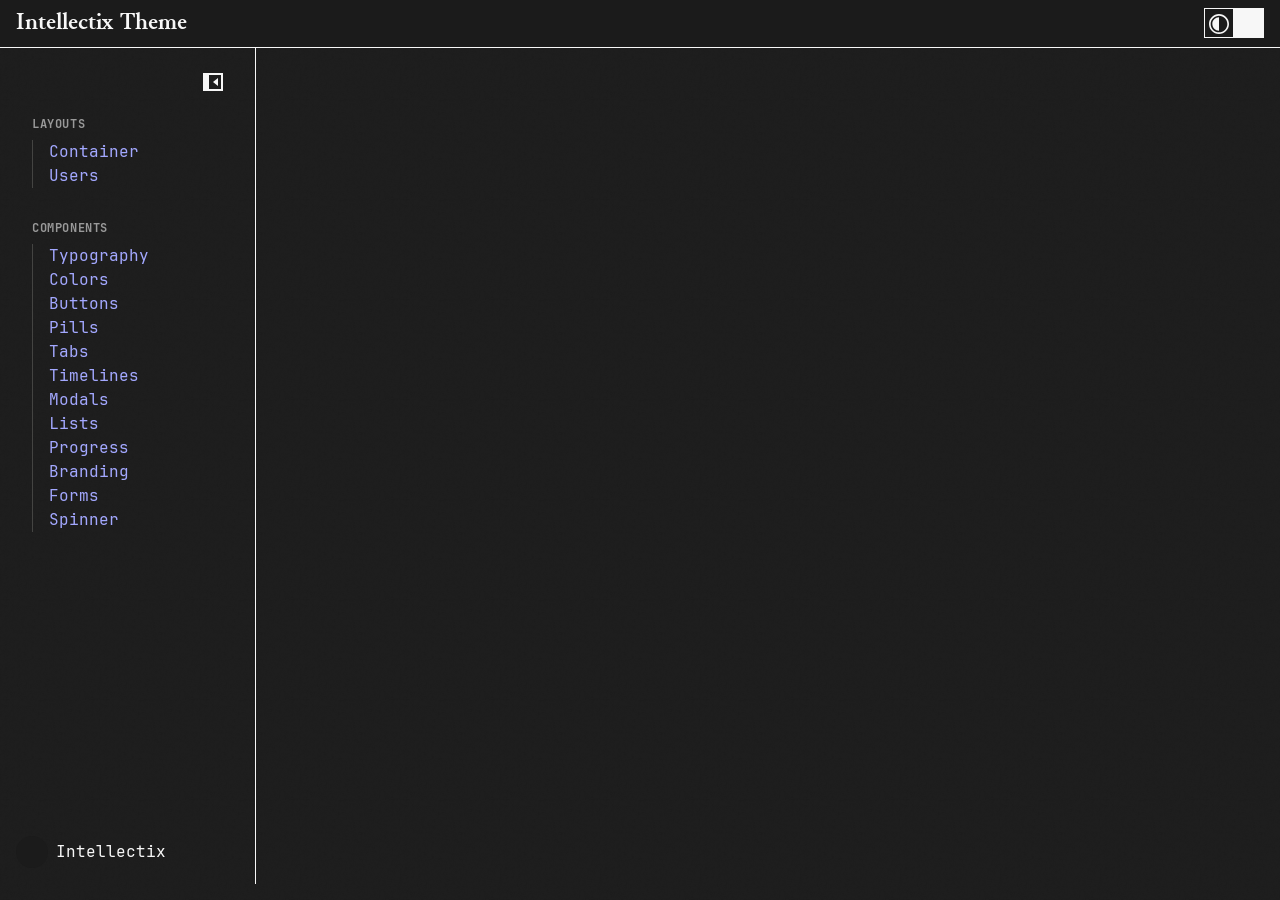
==== commit 9ed7f126: "add new site" ====
--- a/index.html
+++ b/index.html
@@ -1,196 +1,17 @@
-<!doctype html>
-<html lang="en" class="dark hidden">
+<!DOCTYPE html>
+<html
+  lang="en"
+  class="dark bg-noise hidden bg-white bg-repeat font-mono text-black dark:bg-black dark:text-white"
+>
   <head>
     <meta charset="UTF-8" />
-    <link rel="icon" type="image/png" href="/assets/transcriber_logo-flavicon-DVcnVPLh.png" />
+    <link rel="icon" type="image/svg+xml" href="/favicon-CM2nBU6j.svg" />
     <meta name="viewport" content="width=device-width, initial-scale=1.0" />
-    <title>Transcriber AI</title>
-    <script type="module" crossorigin src="/assets/main-DPgupwH3.js"></script>
-    <link rel="stylesheet" crossorigin href="/assets/main-DjX2tIfn.css">
+    <title>Intellectix</title>
+    <script type="module" crossorigin src="/assets/index-D77gxaor.js"></script>
+    <link rel="stylesheet" crossorigin href="/assets/index-FtFxQEum.css">
   </head>
-  <body class="m-0 flex flex-col min-w-80 min-h-screen">
-    <header class="flex sm:hidden justify-between p-4">
-      <a class="hover:bg-transparent" href="/">
-        <svg width="70px" height="40px" role="image" viewBox="0 0 471 270" version="1.1"
-          xmlns="http://www.w3.org/2000/svg" xmlns:xlink="http://www.w3.org/1999/xlink" xml:space="preserve"
-          style="fill-rule:evenodd;clip-rule:evenodd;stroke-linejoin:round;stroke-miterlimit:1.5;">
-          <title>Transcriber Logo</title>
-          <g id="Transciber-Logo">
-            <path
-              d="M235.107,4.167L466.047,69.412L466.047,199.904L235.107,265.149L4.167,199.904L4.167,69.412L235.107,4.167Z"
-              class="stroke-black dark:stroke-white" style="fill:none;stroke-width:8.33px;" />
-            <g id="Wave">
-              <rect x="368.607" y="78.678" width="19.803" height="111.961" class="fill-black dark:fill-white" />
-              <rect x="336.74" y="101.739" width="19.803" height="65.838" class="fill-black dark:fill-white" />
-              <rect x="304.873" y="108.167" width="19.803" height="52.981" class="fill-black dark:fill-white" />
-              <rect x="273.006" y="116.445" width="19.803" height="36.426" class="fill-black dark:fill-white" />
-              <rect x="241.139" y="96.951" width="19.803" height="75.414" class="fill-black dark:fill-white" />
-              <rect x="209.272" y="83.455" width="19.803" height="102.407" class="fill-black dark:fill-white" />
-              <rect x="177.405" y="37.038" width="19.803" height="195.241" class="fill-black dark:fill-white" />
-              <rect x="145.537" y="91.024" width="19.803" height="87.268" class="fill-black dark:fill-white" />
-              <rect x="113.67" y="102.878" width="19.803" height="63.559" class="fill-black dark:fill-white" />
-              <rect x="81.803" y="119.384" width="19.803" height="30.549" class="fill-black dark:fill-white" />
-            </g>
-          </g>
-        </svg>
-      </a>
-      <button id="toggle-nav" class="border px-4">&#9776;</button>
-      <div id="mobile-nav" style="height: calc(100vh - 5rem);" class="hidden absolute top-20 left-0 w-full z-10 bg-white dark:bg-black flex-col divide-y divide-gray-dark">
-        <a class="text-black dark:text-white flex-1 flex justify-center items-center" href="/transcript-overview.html">Transcript
-          Overview</a>
-        <a class="text-black dark:text-white flex-1 flex justify-center items-center" href="/user-dashboard.html">Dashboard</a>
-        <a class="text-black dark:text-white flex-1 flex justify-center items-center" href="/editor.html">Editor</a>
-        <a class="text-black dark:text-white flex-1 flex justify-center items-center" href="/style-guide.html">Style Guide</a>
-        <div class="flex justify-between items-center p-4">
-          <p>Dark Mode</p>
-          <div class="darkmode-toggle toggle-switch">
-            <label class="switch-label">
-              <input type="checkbox" class="switch" name="darkmode">
-              <span class="slider"></span>
-            </label>
-          </div>
-        </div>
-        <button class="p-4">LOGIN</button>
-      </div>
-    </header>
-    <header class="w-full max-w-screen-xl mx-auto p-4 hidden sm:flex place-items-center border-b border-gray">
-      <div id="nav" class="flex justify-center items-center flex-1 gap-4">
-        <a class="text-black dark:text-white " href="/transcript-overview.html">Transcript Overview</a>
-        <a class="text-black dark:text-white" href="/user-dashboard.html">Dashboard</a>
-        <a class="text-black dark:text-white hover:bg-transparent" href="/">
-          <svg width="70px" height="40px" role="image" viewBox="0 0 471 270" version="1.1" xmlns="http://www.w3.org/2000/svg" xmlns:xlink="http://www.w3.org/1999/xlink" xml:space="preserve" style="fill-rule:evenodd;clip-rule:evenodd;stroke-linejoin:round;stroke-miterlimit:1.5;">
-            <title>Transcriber Logo</title>
-            <g id="Transciber-Logo">
-                <path d="M235.107,4.167L466.047,69.412L466.047,199.904L235.107,265.149L4.167,199.904L4.167,69.412L235.107,4.167Z" class="stroke-black dark:stroke-white" style="fill:none;stroke-width:8.33px;"/>
-                <g id="Wave">
-                    <rect x="368.607" y="78.678" width="19.803" height="111.961" class="fill-black dark:fill-white"/>
-                    <rect x="336.74" y="101.739" width="19.803" height="65.838" class="fill-black dark:fill-white"/>
-                    <rect x="304.873" y="108.167" width="19.803" height="52.981" class="fill-black dark:fill-white"/>
-                    <rect x="273.006" y="116.445" width="19.803" height="36.426" class="fill-black dark:fill-white"/>
-                    <rect x="241.139" y="96.951" width="19.803" height="75.414" class="fill-black dark:fill-white"/>
-                    <rect x="209.272" y="83.455" width="19.803" height="102.407" class="fill-black dark:fill-white"/>
-                    <rect x="177.405" y="37.038" width="19.803" height="195.241" class="fill-black dark:fill-white"/>
-                    <rect x="145.537" y="91.024" width="19.803" height="87.268" class="fill-black dark:fill-white"/>
-                    <rect x="113.67" y="102.878" width="19.803" height="63.559" class="fill-black dark:fill-white"/>
-                    <rect x="81.803" y="119.384" width="19.803" height="30.549" class="fill-black dark:fill-white"/>
-                </g>
-            </g>
-          </svg>
-        </a>
-        <a class="text-black dark:text-white" href="/editor.html">Editor</a>
-        <a class="text-black dark:text-white" href="/style-guide.html">Style Guide</a>
-      </div>
-      <div class="flex place-items-center gap-4">
-        <div class="darkmode-toggle toggle-switch">
-          <label class="switch-label">
-            <input type="checkbox" class="switch" name="darkmode">
-            <span class="slider"></span>
-          </label>
-        </div> 
-        <button class="btn">LOGIN</button>
-      </div>
-    </header>
-
-    <div id="beta-warning" class="hidden fixed top-0 left-0 right-0 items-center p-1">
-      <div class="border border-orange bg-white text-black dark:bg-black dark:text-white pl-4">
-        <span class="font-bold">Warning:</span> Product in Beta. Updates will occur frequently.
-        <button type="button" id="close-warning" class="px-2"> &#10005; </button>
-      </div>
-    </div>
-
-    <div id="main-content" class="max-w-screen-xl w-full mx-auto pt-8 px-4 xl:px-0">
-      <!-- Accordion -->
-      <div class="accordion">
-        <div class="accordion-item flex flex-col">
-            <button class="accordion-header self-end flex items-center uppercase font-bold pl-2">
-                Advanced Options
-                <span class="icon px-2">></span>
-            </button>
-            <div class="accordion-content hidden">
-                <div class="flex justify-end items-center gap-8 py-4">
-                  <div class="flex justify-center items-center gap-2">
-                    <label for="language">
-                      Language
-                    </label>
-                    <select class="border p-2 transition ease-in-out duration-150" id="language">
-                      <option value="auto-detect">Auto Detect</option>
-                      <option value="english">English</option>
-                      <option value="spanish">Spanish</option>
-                    </select>
-                  </div>
-
-                  <div class="flex items-center gap-2">
-                    <input type="checkbox" id="public" checked>
-                    <label for="public">Public</label>
-                  </div>
-                  
-        
-                  <div>
-                    <div>
-                      <input id="radio-1" type="radio" name="verbatim" value="true-verbatim" checked>
-                      <label for="radio-1" class="radio-label">True Verbatim</label>
-                    </div>
-                  
-                    <div>
-                      <input id="radio-2" type="radio" name="verbatim" value="clean-verbatim">
-                      <label  for="radio-2" class="radio-label">Clean Verbatim</label>
-                    </div>
-                  </div>
-                </div>
-            </div>
-        </div>
-    </div>
-    <!-- end Accordion -->
-      <div id="drop_zone" class="w-full flex flex-col justify-center items-center sm:block h-64 md:h-96 border border-dashed border-black dark:border-gray my-8 bg-white dark:bg-black">
-        <div class="flex flex-col justify-center items-center sm:h-4/5">
-          <h4 class="text-3xl text-black dark:text-white mb-4">Drag and Drop</h4>
-          <button id="select-files" class="btn text-sm">Select Audio or Video File</button>
-        </div>
-        <div class="sm:h-1/5 my-4 flex flex-col content-end">
-          <div class="flex items-center gap-2 sm:px-32">
-            <label for="url">
-              URL
-            </label>
-            <input type="url" name="url" id="url" class="border p-2 flex-1" placeholder="https://example.com" pattern="https://.*" required disabled/>
-            <button id="uploadFromUrl" class="btn text-sm" disabled>Upload</button> 
-          </div>
-        </div>
-      </div>
-
-      <div id="file-info"></div>
-      
-      
-    </div> <!--  end of main content -->
-  
-    
-    <footer class="mt-auto w-full max-w-screen-xl mx-auto flex flex-col md:flex-row justify-between items-center gap-4 border-gray border-t py-8 px-4">
-      <a href="#" class="flex items-center hover:bg-transparent hover:text-black dark:hover:text-white gap-4 font-serif font-bold text-black dark:text-white">
-        <svg width="70px" height="40px" role="image" viewBox="0 0 471 270" version="1.1" xmlns="http://www.w3.org/2000/svg" xmlns:xlink="http://www.w3.org/1999/xlink" xml:space="preserve" style="fill-rule:evenodd;clip-rule:evenodd;stroke-linejoin:round;stroke-miterlimit:1.5;">
-          <title>Transcriber Logo</title>
-          <g id="Transciber-Logo">
-              <path d="M235.107,4.167L466.047,69.412L466.047,199.904L235.107,265.149L4.167,199.904L4.167,69.412L235.107,4.167Z" class="stroke-black dark:stroke-white" style="fill:none;stroke-width:8.33px;"/>
-              <g id="Wave">
-                  <rect x="368.607" y="78.678" width="19.803" height="111.961" class="fill-black dark:fill-white"/>
-                  <rect x="336.74" y="101.739" width="19.803" height="65.838" class="fill-black dark:fill-white"/>
-                  <rect x="304.873" y="108.167" width="19.803" height="52.981" class="fill-black dark:fill-white"/>
-                  <rect x="273.006" y="116.445" width="19.803" height="36.426" class="fill-black dark:fill-white"/>
-                  <rect x="241.139" y="96.951" width="19.803" height="75.414" class="fill-black dark:fill-white"/>
-                  <rect x="209.272" y="83.455" width="19.803" height="102.407" class="fill-black dark:fill-white"/>
-                  <rect x="177.405" y="37.038" width="19.803" height="195.241" class="fill-black dark:fill-white"/>
-                  <rect x="145.537" y="91.024" width="19.803" height="87.268" class="fill-black dark:fill-white"/>
-                  <rect x="113.67" y="102.878" width="19.803" height="63.559" class="fill-black dark:fill-white"/>
-                  <rect x="81.803" y="119.384" width="19.803" height="30.549" class="fill-black dark:fill-white"/>
-              </g>
-          </g>
-        </svg>
-        <span class="text-3xl font-bold">Transcriber AI</span>
-      </a>
-      <div class="flex place-items-center gap-8">
-        <a href="#" class="font-serif text-black dark:text-white text-2xl font-bold">Contact</a>
-        <a href="#" class="font-serif text-black dark:text-white text-2xl font-bold">Privacy Policy</a>
-        <a href="#" class="font-serif text-black dark:text-white text-2xl font-bold">Terms of Service</a>
-      </div>
-    </footer>
-
+  <body>
+    <div id="root"></div>
   </body>
 </html>
--- a/assets/index-FtFxQEum.css
+++ b/assets/index-FtFxQEum.css
@@ -0,0 +1 @@
+@layer properties{@supports (((-webkit-hyphens:none)) and (not (margin-trim:inline))) or ((-moz-orient:inline) and (not (color:rgb(from red r g b)))){*,:before,:after,::backdrop{--tw-space-y-reverse:0;--tw-space-x-reverse:0;--tw-border-style:solid;--tw-leading:initial;--tw-font-weight:initial;--tw-tracking:initial;--tw-shadow:0 0 #0000;--tw-shadow-color:initial;--tw-shadow-alpha:100%;--tw-inset-shadow:0 0 #0000;--tw-inset-shadow-color:initial;--tw-inset-shadow-alpha:100%;--tw-ring-color:initial;--tw-ring-shadow:0 0 #0000;--tw-inset-ring-color:initial;--tw-inset-ring-shadow:0 0 #0000;--tw-ring-inset:initial;--tw-ring-offset-width:0px;--tw-ring-offset-color:#fff;--tw-ring-offset-shadow:0 0 #0000;--tw-duration:initial;--tw-ease:initial}}}@layer theme{:root,:host{--font-sans:ui-sans-serif,system-ui,sans-serif,"Apple Color Emoji","Segoe UI Emoji","Segoe UI Symbol","Noto Color Emoji";--font-serif:"Junicode",ui-serif,Georgia,Cambria,"Times New Roman",Times,serif;--font-mono:"JetBrains Mono","Comic Sans MS",ui-monospace,SFMono-Regular,Menlo,Monaco,Consolas,"Liberation Mono","Courier New",monospace;--color-yellow-50:oklch(98.7% .026 102.212);--color-green-50:oklch(98.2% .018 155.826);--color-blue-50:oklch(97% .014 254.604);--color-blue-500:oklch(62.3% .214 259.815);--color-purple-50:oklch(97.7% .014 308.299);--color-gray-100:oklch(96.7% .003 264.542);--color-gray-500:oklch(55.1% .027 264.364);--color-gray-600:oklch(44.6% .03 256.802);--color-black:#1b1b1b;--color-white:#f7f7f7;--spacing:.25rem;--text-xs:.75rem;--text-xs--line-height:calc(1/.75);--text-sm:.875rem;--text-sm--line-height:calc(1.25/.875);--text-lg:1.125rem;--text-lg--line-height:calc(1.75/1.125);--text-xl:1.25rem;--text-xl--line-height:calc(1.75/1.25);--text-2xl:1.5rem;--text-2xl--line-height:calc(2/1.5);--text-3xl:1.875rem;--text-3xl--line-height: 1.2 ;--text-4xl:2.25rem;--text-4xl--line-height:calc(2.5/2.25);--font-weight-medium:500;--font-weight-semibold:600;--font-weight-bold:700;--tracking-wider:.05em;--radius-md:.375rem;--radius-lg:.5rem;--ease-in-out:cubic-bezier(.4,0,.2,1);--default-transition-duration:.15s;--default-transition-timing-function:cubic-bezier(.4,0,.2,1);--default-font-family:var(--font-sans);--default-mono-font-family:var(--font-mono);--color-gray-dark:#444442;--color-gray-blue:#363951;--color-gray:#999;--color-blue:#a3a8ff;--color-red:#ff6464;--color-orange:#f76d00;--color-yellow:#ffd24b;--color-green:#2aca34;--color-blue-dark:#353db1;--color-red-dark:#a42020;--color-orange-dark:#bc4d27;--color-gold:#886807;--color-green-dark:#0b6011;--spacing-2:calc(var(--spacing)*2);--spacing-4:calc(var(--spacing)*4);--spacing-8:calc(var(--spacing)*8)}}@layer base{*,:after,:before,::backdrop{box-sizing:border-box;border:0 solid;margin:0;padding:0}::file-selector-button{box-sizing:border-box;border:0 solid;margin:0;padding:0}html,:host{-webkit-text-size-adjust:100%;-moz-tab-size:4;tab-size:4;line-height:1.5;font-family:var(--default-font-family,ui-sans-serif,system-ui,sans-serif,"Apple Color Emoji","Segoe UI Emoji","Segoe UI Symbol","Noto Color Emoji");font-feature-settings:var(--default-font-feature-settings,normal);font-variation-settings:var(--default-font-variation-settings,normal);-webkit-tap-highlight-color:transparent}hr{height:0;color:inherit;border-top-width:1px}abbr:where([title]){-webkit-text-decoration:underline dotted;text-decoration:underline dotted}h1,h2,h3,h4,h5,h6{font-size:inherit;font-weight:inherit}a{color:inherit;-webkit-text-decoration:inherit;text-decoration:inherit}b,strong{font-weight:bolder}code,kbd,samp,pre{font-family:var(--default-mono-font-family,ui-monospace,SFMono-Regular,Menlo,Monaco,Consolas,"Liberation Mono","Courier New",monospace);font-feature-settings:var(--default-mono-font-feature-settings,normal);font-variation-settings:var(--default-mono-font-variation-settings,normal);font-size:1em}small{font-size:80%}sub,sup{vertical-align:baseline;font-size:75%;line-height:0;position:relative}sub{bottom:-.25em}sup{top:-.5em}table{text-indent:0;border-color:inherit;border-collapse:collapse}:-moz-focusring{outline:auto}progress{vertical-align:baseline}summary{display:list-item}ol,ul,menu{list-style:none}img,svg,video,canvas,audio,iframe,embed,object{vertical-align:middle;display:block}img,video{max-width:100%;height:auto}button,input,select,optgroup,textarea{font:inherit;font-feature-settings:inherit;font-variation-settings:inherit;letter-spacing:inherit;color:inherit;opacity:1;background-color:#0000;border-radius:0}::file-selector-button{font:inherit;font-feature-settings:inherit;font-variation-settings:inherit;letter-spacing:inherit;color:inherit;opacity:1;background-color:#0000;border-radius:0}:where(select:is([multiple],[size])) optgroup{font-weight:bolder}:where(select:is([multiple],[size])) optgroup option{padding-inline-start:20px}::file-selector-button{margin-inline-end:4px}::placeholder{opacity:1}@supports (not ((-webkit-appearance:-apple-pay-button))) or (contain-intrinsic-size:1px){::placeholder{color:currentColor}@supports (color:color-mix(in lab,red,red)){::placeholder{color:color-mix(in oklab,currentcolor 50%,transparent)}}}textarea{resize:vertical}::-webkit-search-decoration{-webkit-appearance:none}::-webkit-date-and-time-value{min-height:1lh;text-align:inherit}::-webkit-datetime-edit{display:inline-flex}::-webkit-datetime-edit-fields-wrapper{padding:0}::-webkit-datetime-edit{padding-block:0}::-webkit-datetime-edit-year-field{padding-block:0}::-webkit-datetime-edit-month-field{padding-block:0}::-webkit-datetime-edit-day-field{padding-block:0}::-webkit-datetime-edit-hour-field{padding-block:0}::-webkit-datetime-edit-minute-field{padding-block:0}::-webkit-datetime-edit-second-field{padding-block:0}::-webkit-datetime-edit-millisecond-field{padding-block:0}::-webkit-datetime-edit-meridiem-field{padding-block:0}:-moz-ui-invalid{box-shadow:none}button,input:where([type=button],[type=reset],[type=submit]){-webkit-appearance:button;-moz-appearance:button;appearance:button}::file-selector-button{-webkit-appearance:button;-moz-appearance:button;appearance:button}::-webkit-inner-spin-button{height:auto}::-webkit-outer-spin-button{height:auto}[hidden]:where(:not([hidden=until-found])){display:none!important}}@layer components;@layer utilities{.fixed{position:fixed}.relative{position:relative}.sticky{position:sticky}.top-0{top:calc(var(--spacing)*0)}.top-\[48px\]{top:48px}.z-20{z-index:20}.float-right{float:right}.container{width:100%}@media (min-width:40rem){.container{max-width:40rem}}@media (min-width:48rem){.container{max-width:48rem}}@media (min-width:64rem){.container{max-width:64rem}}@media (min-width:80rem){.container{max-width:80rem}}@media (min-width:96rem){.container{max-width:96rem}}.m-4{margin:var(--spacing-4)}.mx-auto{margin-inline:auto}.my-8{margin-block:var(--spacing-8)}.mt-4{margin-top:var(--spacing-4)}.mt-8{margin-top:var(--spacing-8)}.-mr-2{margin-right:calc(var(--spacing-2)*-1)}.mr-4{margin-right:var(--spacing-4)}.mb-2{margin-bottom:var(--spacing-2)}.mb-4{margin-bottom:var(--spacing-4)}.mb-8{margin-bottom:var(--spacing-8)}.mb-16{margin-bottom:calc(var(--spacing)*16)}.ml-8{margin-left:var(--spacing-8)}.block{display:block}.flex{display:flex}.grid{display:grid}.hidden{display:none}.size-3{width:calc(var(--spacing)*3);height:calc(var(--spacing)*3)}.h-6{height:calc(var(--spacing)*6)}.h-8{height:var(--spacing-8)}.h-16{height:calc(var(--spacing)*16)}.h-40{height:calc(var(--spacing)*40)}.h-96{height:calc(var(--spacing)*96)}.h-\[48px\]{height:48px}.h-\[calc\(100vh-48px\)\]{height:calc(100vh - 48px)}.h-full{height:100%}.h-screen{height:100vh}.max-h-0{max-height:calc(var(--spacing)*0)}.max-h-48{max-height:calc(var(--spacing)*48)}.max-h-\[1000px\]{max-height:1000px}.min-h-32{min-height:calc(var(--spacing)*32)}.min-h-64{min-height:calc(var(--spacing)*64)}.w-6{width:calc(var(--spacing)*6)}.w-8{width:var(--spacing-8)}.w-16{width:calc(var(--spacing)*16)}.w-20{width:calc(var(--spacing)*20)}.w-64{width:calc(var(--spacing)*64)}.w-96{width:calc(var(--spacing)*96)}.w-auto{width:auto}.w-full{width:100%}.max-w-prose{max-width:65ch}.flex-1{flex:1}.-rotate-90{rotate:-90deg}.rotate-90{rotate:90deg}.rotate-180{rotate:180deg}.list-disc{list-style-type:disc}.grid-cols-1{grid-template-columns:repeat(1,minmax(0,1fr))}.grid-rows-\[auto_1fr\]{grid-template-rows:auto 1fr}.flex-col{flex-direction:column}.flex-wrap{flex-wrap:wrap}.items-center{align-items:center}.items-start{align-items:flex-start}.justify-between{justify-content:space-between}.justify-center{justify-content:center}.justify-end{justify-content:flex-end}.gap-2{gap:var(--spacing-2)}.gap-4{gap:var(--spacing-4)}.gap-8{gap:var(--spacing-8)}:where(.space-y-6>:not(:last-child)){--tw-space-y-reverse:0;margin-block-start:calc(calc(var(--spacing)*6)*var(--tw-space-y-reverse));margin-block-end:calc(calc(var(--spacing)*6)*calc(1 - var(--tw-space-y-reverse)))}.gap-x-2{column-gap:var(--spacing-2)}.gap-x-4{column-gap:var(--spacing-4)}:where(.space-x-2>:not(:last-child)){--tw-space-x-reverse:0;margin-inline-start:calc(var(--spacing-2)*var(--tw-space-x-reverse));margin-inline-end:calc(var(--spacing-2)*calc(1 - var(--tw-space-x-reverse)))}.overflow-auto{overflow:auto}.overflow-hidden{overflow:hidden}.overflow-x-auto{overflow-x:auto}.rounded{border-radius:.25rem}.rounded-full{border-radius:3.40282e38px}.rounded-lg{border-radius:var(--radius-lg)}.rounded-md{border-radius:var(--radius-md)}.border{border-style:var(--tw-border-style);border-width:1px}.border-x{border-inline-style:var(--tw-border-style);border-inline-width:1px}.border-y{border-block-style:var(--tw-border-style);border-block-width:1px}.border-t{border-top-style:var(--tw-border-style);border-top-width:1px}.border-t-0{border-top-style:var(--tw-border-style);border-top-width:0}.border-t-4{border-top-style:var(--tw-border-style);border-top-width:4px}.border-r{border-right-style:var(--tw-border-style);border-right-width:1px}.border-b{border-bottom-style:var(--tw-border-style);border-bottom-width:1px}.border-l{border-left-style:var(--tw-border-style);border-left-width:1px}.border-l-2{border-left-style:var(--tw-border-style);border-left-width:2px}.timeline--blue-dark .timeline__event--active .timeline__dot{border-color:var(--color-blue-dark)!important;background-color:var(--color-blue-dark)!important}.timeline--blue-dark .timeline__event--active .timeline__title{color:var(--color-blue-dark)!important}.dark .timeline--blue-dark .timeline__event--active .timeline__dot{border-color:var(--color-blue-dark)!important;background-color:var(--color-blue-dark)!important}.dark .timeline--blue-dark .timeline__event--active .timeline__title{color:var(--color-blue-dark)!important}.border-black{border-color:var(--color-black)}.border-blue{border-color:var(--color-blue)}.border-gray{border-color:var(--color-gray)}.border-gray-dark{border-color:var(--color-gray-dark)}.border-white{border-color:var(--color-white)}.bg-black{background-color:var(--color-black)}.bg-blue{background-color:var(--color-blue)}.bg-blue-50{background-color:var(--color-blue-50)}.bg-blue-dark{background-color:var(--color-blue-dark)}.bg-gold{background-color:var(--color-gold)}.bg-gray{background-color:var(--color-gray)}.bg-gray-100{background-color:var(--color-gray-100)}.bg-gray-dark{background-color:var(--color-gray-dark)}.bg-green{background-color:var(--color-green)}.bg-green-50{background-color:var(--color-green-50)}.bg-green-dark{background-color:var(--color-green-dark)}.bg-orange{background-color:var(--color-orange)}.bg-orange-dark{background-color:var(--color-orange-dark)}.bg-purple-50{background-color:var(--color-purple-50)}.bg-red{background-color:var(--color-red)}.bg-red-dark{background-color:var(--color-red-dark)}.bg-white{background-color:var(--color-white)}.bg-yellow{background-color:var(--color-yellow)}.bg-yellow-50{background-color:var(--color-yellow-50)}.bg-repeat{background-repeat:repeat}.fill-black{fill:var(--color-black)}.fill-blue-dark{fill:var(--color-blue-dark)}.fill-gray{fill:var(--color-gray)}.fill-white{fill:var(--color-white)}.p-0\.5{padding:calc(var(--spacing)*.5)}.p-1{padding:calc(var(--spacing)*1)}.p-2{padding:var(--spacing-2)}.p-4{padding:var(--spacing-4)}.p-6{padding:calc(var(--spacing)*6)}.p-8{padding:var(--spacing-8)}.px-1{padding-inline:calc(var(--spacing)*1)}.px-4{padding-inline:var(--spacing-4)}.px-8{padding-inline:var(--spacing-8)}.py-2{padding-block:var(--spacing-2)}.py-4{padding-block:var(--spacing-4)}.py-8{padding-block:var(--spacing-8)}.pt-4{padding-top:var(--spacing-4)}.pt-8{padding-top:var(--spacing-8)}.pb-2{padding-bottom:var(--spacing-2)}.pl-2{padding-left:var(--spacing-2)}.pl-4{padding-left:var(--spacing-4)}.pl-5{padding-left:calc(var(--spacing)*5)}.text-center{text-align:center}.text-right{text-align:right}.font-mono{font-family:var(--font-mono)}.font-serif{font-family:var(--font-serif)}.text-2xl{font-size:var(--text-2xl);line-height:var(--tw-leading,var(--text-2xl--line-height))}.text-3xl{font-size:var(--text-3xl);line-height:var(--tw-leading,var(--text-3xl--line-height))}.text-3xl\/12{font-size:var(--text-3xl);line-height:calc(var(--spacing)*12)}.text-4xl{font-size:var(--text-4xl);line-height:var(--tw-leading,var(--text-4xl--line-height))}.text-lg{font-size:var(--text-lg);line-height:var(--tw-leading,var(--text-lg--line-height))}.text-sm{font-size:var(--text-sm);line-height:var(--tw-leading,var(--text-sm--line-height))}.text-xl{font-size:var(--text-xl);line-height:var(--tw-leading,var(--text-xl--line-height))}.text-xs{font-size:var(--text-xs);line-height:var(--tw-leading,var(--text-xs--line-height))}.leading-none{--tw-leading:1;line-height:1}.font-bold{--tw-font-weight:var(--font-weight-bold);font-weight:var(--font-weight-bold)}.font-medium{--tw-font-weight:var(--font-weight-medium);font-weight:var(--font-weight-medium)}.font-semibold{--tw-font-weight:var(--font-weight-semibold);font-weight:var(--font-weight-semibold)}.tracking-wider{--tw-tracking:var(--tracking-wider);letter-spacing:var(--tracking-wider)}.whitespace-nowrap{white-space:nowrap}.text-black{color:var(--color-black)}.text-blue-dark{color:var(--color-blue-dark)}.text-gold{color:var(--color-gold)}.text-gray{color:var(--color-gray)}.text-gray-500{color:var(--color-gray-500)}.text-gray-600{color:var(--color-gray-600)}.text-gray-dark{color:var(--color-gray-dark)}.text-green{color:var(--color-green)}.text-green-dark{color:var(--color-green-dark)}.text-red-dark{color:var(--color-red-dark)}.text-white{color:var(--color-white)}.uppercase{text-transform:uppercase}.italic{font-style:italic}.opacity-0{opacity:0}.opacity-100{opacity:1}.shadow{--tw-shadow:0 1px 3px 0 var(--tw-shadow-color,#0000001a),0 1px 2px -1px var(--tw-shadow-color,#0000001a);box-shadow:var(--tw-inset-shadow),var(--tw-inset-ring-shadow),var(--tw-ring-offset-shadow),var(--tw-ring-shadow),var(--tw-shadow)}.shadow-md{--tw-shadow:0 4px 6px -1px var(--tw-shadow-color,#0000001a),0 2px 4px -2px var(--tw-shadow-color,#0000001a);box-shadow:var(--tw-inset-shadow),var(--tw-inset-ring-shadow),var(--tw-ring-offset-shadow),var(--tw-ring-shadow),var(--tw-shadow)}.transition-all{transition-property:all;transition-timing-function:var(--tw-ease,var(--default-transition-timing-function));transition-duration:var(--tw-duration,var(--default-transition-duration))}.transition-transform{transition-property:transform,translate,scale,rotate;transition-timing-function:var(--tw-ease,var(--default-transition-timing-function));transition-duration:var(--tw-duration,var(--default-transition-duration))}.duration-300{--tw-duration:.3s;transition-duration:.3s}.ease-in-out{--tw-ease:var(--ease-in-out);transition-timing-function:var(--ease-in-out)}@media (hover:hover){.group-hover\:fill-black:is(:where(.group):hover *){fill:var(--color-black)}.group-hover\:fill-gray:is(:where(.group):hover *){fill:var(--color-gray)}.group-hover\:fill-white:is(:where(.group):hover *){fill:var(--color-white)}.hover\:cursor-pointer:hover{cursor:pointer}.hover\:bg-black:hover{background-color:var(--color-black)}.hover\:bg-white:hover{background-color:var(--color-white)}.hover\:text-black:hover{color:var(--color-black)}.hover\:text-white:hover{color:var(--color-white)}}@media (min-width:48rem){.md\:grid-cols-2{grid-template-columns:repeat(2,minmax(0,1fr))}.md\:grid-cols-3{grid-template-columns:repeat(3,minmax(0,1fr))}}@media (min-width:64rem){.lg\:grid-cols-3{grid-template-columns:repeat(3,minmax(0,1fr))}.lg\:flex-row{flex-direction:row}}@media (min-width:80rem){.xl\:flex-row{flex-direction:row}.xl\:items-center{align-items:center}}@media (min-width:96rem){.\32xl\:flex{display:flex}.\32xl\:h-64{height:calc(var(--spacing)*64)}.\32xl\:grid-cols-2{grid-template-columns:repeat(2,minmax(0,1fr))}.\32xl\:flex-row{flex-direction:row}}@media (prefers-color-scheme:dark){.dark\:border-none{--tw-border-style:none;border-style:none}.dark\:timeline--yellow .timeline__event--active .timeline__dot{border-color:var(--color-yellow)!important;background-color:var(--color-yellow)!important}.dark\:timeline--yellow .timeline__event--active .timeline__title{color:var(--color-yellow)!important}.dark .dark\:timeline--yellow .timeline__event--active .timeline__dot{border-color:var(--color-yellow)!important;background-color:var(--color-yellow)!important}.dark .dark\:timeline--yellow .timeline__event--active .timeline__title{color:var(--color-yellow)!important}.dark\:border-gray{border-color:var(--color-gray)}.dark\:border-gray-dark{border-color:var(--color-gray-dark)}.dark\:border-white{border-color:var(--color-white)}.dark\:bg-black{background-color:var(--color-black)}.dark\:bg-green-dark{background-color:var(--color-green-dark)}.dark\:bg-white{background-color:var(--color-white)}.dark\:fill-blue{fill:var(--color-blue)}.dark\:fill-white{fill:var(--color-white)}.dark\:text-black{color:var(--color-black)}.dark\:text-blue{color:var(--color-blue)}.dark\:text-gray{color:var(--color-gray)}.dark\:text-green{color:var(--color-green)}.dark\:text-red{color:var(--color-red)}.dark\:text-white{color:var(--color-white)}.dark\:text-yellow{color:var(--color-yellow)}@media (hover:hover){.dark\:group-hover\:fill-black:is(:where(.group):hover *){fill:var(--color-black)}}}@media (hover:hover){@media (prefers-color-scheme:dark){.hover\:dark\:bg-white:hover{background-color:var(--color-white)}.hover\:dark\:text-black:hover{color:var(--color-black)}}}.\[\&\>li\]\:mb-2>li{margin-bottom:var(--spacing-2)}.\[\&\>li\:not\(\:last-child\)\]\:border-b>li:not(:last-child){border-bottom-style:var(--tw-border-style);border-bottom-width:1px}.\[\&\>li\:not\(\:last-child\)\]\:border-gray>li:not(:last-child){border-color:var(--color-gray)}.\[\&\>li\:not\(\:last-child\)\]\:pb-2>li:not(:last-child){padding-bottom:var(--spacing-2)}}html.dark .shiki,html.dark .shiki span{background-color:var(--shiki-dark-bg)!important;color:var(--shiki-dark)!important;font-style:var(--shiki-dark-font-style)!important;font-weight:var(--shiki-dark-font-weight)!important;-webkit-text-decoration:var(--shiki-dark-text-decoration)!important;text-decoration:var(--shiki-dark-text-decoration)!important}.bg-stripes{background:repeating-linear-gradient(45deg,#ffffffc9,#ffffffc9 10px,#bebebe 10px,#bebebe 11px)}@property --tw-space-y-reverse{syntax:"*";inherits:false;initial-value:0}@property --tw-space-x-reverse{syntax:"*";inherits:false;initial-value:0}@property --tw-tracking{syntax:"*";inherits:false}@property --tw-shadow{syntax:"*";inherits:false;initial-value:0 0 #0000}@property --tw-shadow-color{syntax:"*";inherits:false}@property --tw-shadow-alpha{syntax:"<percentage>";inherits:false;initial-value:100%}@property --tw-inset-shadow{syntax:"*";inherits:false;initial-value:0 0 #0000}@property --tw-inset-shadow-color{syntax:"*";inherits:false}@property --tw-inset-shadow-alpha{syntax:"<percentage>";inherits:false;initial-value:100%}@property --tw-ring-color{syntax:"*";inherits:false}@property --tw-ring-shadow{syntax:"*";inherits:false;initial-value:0 0 #0000}@property --tw-inset-ring-color{syntax:"*";inherits:false}@property --tw-inset-ring-shadow{syntax:"*";inherits:false;initial-value:0 0 #0000}@property --tw-ring-inset{syntax:"*";inherits:false}@property --tw-ring-offset-width{syntax:"<length>";inherits:false;initial-value:0}@property --tw-ring-offset-color{syntax:"*";inherits:false;initial-value:#fff}@property --tw-ring-offset-shadow{syntax:"*";inherits:false;initial-value:0 0 #0000}/*! tailwindcss v4.1.8 | MIT License | https://tailwindcss.com */@layer properties{@supports (((-webkit-hyphens:none)) and (not (margin-trim:inline))) or ((-moz-orient:inline) and (not (color:rgb(from red r g b)))){*,:before,:after,::backdrop{--tw-border-style:solid}}}.code-container{position:relative}.copy-badge{cursor:pointer;border-style:var(--tw-border-style);border-width:1px;padding:4px 8px;font-size:12px;font-style:normal;position:absolute;top:.25rem;right:3.5rem}.language-badge{padding:4px 8px;font-size:12px;font-style:normal;position:absolute;top:.25rem;right:.5rem}.highlighted-code{white-space:pre-wrap;border-radius:5px;overflow-x:auto}/*! tailwindcss v4.1.4 | MIT License | https://tailwindcss.com */@layer properties{@supports (((-webkit-hyphens:none)) and (not (margin-trim:inline))) or ((-moz-orient:inline) and (not (color:rgb(from red r g b)))){*,:before,:after,::backdrop{--tw-rotate-x:initial;--tw-rotate-y:initial;--tw-rotate-z:initial;--tw-skew-x:initial;--tw-skew-y:initial;--tw-border-style:solid;--tw-leading:initial;--tw-font-weight:initial;--tw-blur:initial;--tw-brightness:initial;--tw-contrast:initial;--tw-grayscale:initial;--tw-hue-rotate:initial;--tw-invert:initial;--tw-opacity:initial;--tw-saturate:initial;--tw-sepia:initial;--tw-drop-shadow:initial;--tw-drop-shadow-color:initial;--tw-drop-shadow-alpha:100%;--tw-drop-shadow-size:initial;--tw-duration:initial;--tw-ease:initial;--tw-content:"";--tw-translate-x:0;--tw-translate-y:0;--tw-translate-z:0}}}@layer theme{:root,:host{--font-sans:ui-sans-serif,system-ui,sans-serif,"Apple Color Emoji","Segoe UI Emoji","Segoe UI Symbol","Noto Color Emoji";--font-serif:"Junicode",ui-serif,Georgia,Cambria,"Times New Roman",Times,serif;--font-mono:"JetBrains Mono","Comic Sans MS",ui-monospace,SFMono-Regular,Menlo,Monaco,Consolas,"Liberation Mono","Courier New",monospace;--color-blue-500:oklch(62.3% .214 259.815);--color-gray-500:oklch(55.1% .027 264.364);--color-black:#1b1b1b;--color-white:#f7f7f7;--spacing:.25rem;--text-xs:.75rem;--text-xs--line-height:calc(1/.75);--text-sm:.875rem;--text-sm--line-height:calc(1.25/.875);--text-lg:1.125rem;--text-lg--line-height:calc(1.75/1.125);--text-xl:1.25rem;--text-xl--line-height:calc(1.75/1.25);--text-2xl:1.5rem;--text-2xl--line-height:calc(2/1.5);--text-3xl:1.875rem;--font-weight-medium:500;--font-weight-bold:700;--ease-in-out:cubic-bezier(.4,0,.2,1);--default-transition-duration:.15s;--default-transition-timing-function:cubic-bezier(.4,0,.2,1);--default-font-family:var(--font-sans);--default-mono-font-family:var(--font-mono);--color-gray-dark:#444442;--color-gray-blue:#363951;--color-gray:#999;--color-blue:#a3a8ff;--color-red:#ff6464;--color-orange:#f76d00;--color-yellow:#ffd24b;--color-green:#2aca34;--color-blue-dark:#353db1;--color-red-dark:#a42020;--color-orange-dark:#bc4d27;--color-gold:#886807;--color-green-dark:#0b6011;--spacing-2:calc(var(--spacing)*2);--spacing-4:calc(var(--spacing)*4);--spacing-8:calc(var(--spacing)*8)}}@layer base{*,:after,:before,::backdrop{box-sizing:border-box;border:0 solid;margin:0;padding:0}::file-selector-button{box-sizing:border-box;border:0 solid;margin:0;padding:0}html,:host{-webkit-text-size-adjust:100%;-moz-tab-size:4;tab-size:4;line-height:1.5;font-family:var(--default-font-family,ui-sans-serif,system-ui,sans-serif,"Apple Color Emoji","Segoe UI Emoji","Segoe UI Symbol","Noto Color Emoji");font-feature-settings:var(--default-font-feature-settings,normal);font-variation-settings:var(--default-font-variation-settings,normal);-webkit-tap-highlight-color:transparent}hr{height:0;color:inherit;border-top-width:1px}abbr:where([title]){-webkit-text-decoration:underline dotted;text-decoration:underline dotted}h1,h2,h3,h4,h5,h6{font-size:inherit;font-weight:inherit}a{color:inherit;-webkit-text-decoration:inherit;text-decoration:inherit}b,strong{font-weight:bolder}code,kbd,samp,pre{font-family:var(--default-mono-font-family,ui-monospace,SFMono-Regular,Menlo,Monaco,Consolas,"Liberation Mono","Courier New",monospace);font-feature-settings:var(--default-mono-font-feature-settings,normal);font-variation-settings:var(--default-mono-font-variation-settings,normal);font-size:1em}small{font-size:80%}sub,sup{vertical-align:baseline;font-size:75%;line-height:0;position:relative}sub{bottom:-.25em}sup{top:-.5em}table{text-indent:0;border-color:inherit;border-collapse:collapse}:-moz-focusring{outline:auto}progress{vertical-align:baseline}summary{display:list-item}ol,ul,menu{list-style:none}img,svg,video,canvas,audio,iframe,embed,object{vertical-align:middle;display:block}img,video{max-width:100%;height:auto}button,input,select,optgroup,textarea{font:inherit;font-feature-settings:inherit;font-variation-settings:inherit;letter-spacing:inherit;color:inherit;opacity:1;background-color:#0000;border-radius:0}::file-selector-button{font:inherit;font-feature-settings:inherit;font-variation-settings:inherit;letter-spacing:inherit;color:inherit;opacity:1;background-color:#0000;border-radius:0}:where(select:is([multiple],[size])) optgroup{font-weight:bolder}:where(select:is([multiple],[size])) optgroup option{padding-inline-start:20px}::file-selector-button{margin-inline-end:4px}::placeholder{opacity:1}@supports (not ((-webkit-appearance:-apple-pay-button))) or (contain-intrinsic-size:1px){::placeholder{color:currentColor}@supports (color:color-mix(in lab,red,red)){::placeholder{color:color-mix(in oklab,currentcolor 50%,transparent)}}}textarea{resize:vertical}::-webkit-search-decoration{-webkit-appearance:none}::-webkit-date-and-time-value{min-height:1lh;text-align:inherit}::-webkit-datetime-edit{display:inline-flex}::-webkit-datetime-edit-fields-wrapper{padding:0}::-webkit-datetime-edit{padding-block:0}::-webkit-datetime-edit-year-field{padding-block:0}::-webkit-datetime-edit-month-field{padding-block:0}::-webkit-datetime-edit-day-field{padding-block:0}::-webkit-datetime-edit-hour-field{padding-block:0}::-webkit-datetime-edit-minute-field{padding-block:0}::-webkit-datetime-edit-second-field{padding-block:0}::-webkit-datetime-edit-millisecond-field{padding-block:0}::-webkit-datetime-edit-meridiem-field{padding-block:0}:-moz-ui-invalid{box-shadow:none}button,input:where([type=button],[type=reset],[type=submit]){-webkit-appearance:button;-moz-appearance:button;appearance:button}::file-selector-button{-webkit-appearance:button;-moz-appearance:button;appearance:button}::-webkit-inner-spin-button{height:auto}::-webkit-outer-spin-button{height:auto}[hidden]:where(:not([hidden=until-found])){display:none!important}:root{font-synthesis:none;text-rendering:optimizeLegibility;-webkit-font-smoothing:antialiased;-moz-osx-font-smoothing:grayscale}@font-face{font-style:normal;src:local(Junicode),url(/fonts/junicode/Junicode.ttf)format("truetype");font-family:Junicode;font-display:swap}@font-face{font-weight:700;src:local(Junicode Bold),url(/fonts/junicode/Junicode-Bold.ttf)format("truetype");font-family:Junicode;font-display:swap}@font-face{font-style:italic;src:local(Junicode Italic),url(/fonts/junicode/Junicode-Italic.ttf)format("truetype");font-family:Junicode;font-display:swap}@font-face{font-style:italic;font-weight:700;src:local(Junicode Bold Italic),url(/fonts/junicode/Junicode-BoldItalic.ttf)format("truetype");font-family:Junicode;font-display:swap}@font-face{src:local(JetBrains Mono),url(/fonts/jetbrains-mono/JetBrainsMono-Regular.woff2)format("woff2");font-family:JetBrains Mono;font-display:swap}@font-face{font-weight:700;src:local(JetBrains Mono Bold),url(/fonts/jetbrains-mono/JetBrainsMono-Bold.woff2)format("woff2");font-family:JetBrains Mono;font-display:swap}@font-face{font-style:italic;src:local(JetBrainsMono Italic),url(/fonts/jetbrains-mono/JetBrainsMono-Italic.woff2)format("woff2");font-family:JetBrains Mono;font-display:swap}@font-face{font-style:italic;font-weight:700;src:local(JetBrainsMono Bold Italic),url(/fonts/jetbrains-mono/JetBrainsMono-BoldItalic.woff2)format("woff2");font-family:JetBrains Mono;font-display:swap}:is(input,select):focus-visible{outline:2px solid var(--color-blue);outline-offset:-4px}select:hover{cursor:pointer;background-color:var(--color-black);color:var(--color-white)}.dark select:hover{cursor:pointer;background-color:var(--color-white);color:var(--color-black)}}@layer components{hr{color:var(--color-gray-dark)}a{color:var(--color-blue-dark)}a:focus-visible{outline:2px solid var(--color-blue)}a:hover{color:var(--color-black);text-decoration:underline}.dark a{color:var(--color-blue)}.dark a:hover{color:var(--color-white);text-decoration:underline}}@layer utilities{.fixed{position:fixed}.relative{position:relative}.float-right{float:right}.container{width:100%}@media (min-width:40rem){.container{max-width:40rem}}@media (min-width:48rem){.container{max-width:48rem}}@media (min-width:64rem){.container{max-width:64rem}}@media (min-width:80rem){.container{max-width:80rem}}@media (min-width:96rem){.container{max-width:96rem}}.mx-auto{margin-inline:auto}.my-4{margin-block:var(--spacing-4)}.my-8{margin-block:var(--spacing-8)}.mt-4{margin-top:var(--spacing-4)}.mt-8{margin-top:var(--spacing-8)}.-mr-2{margin-right:calc(var(--spacing-2)*-1)}.mr-2{margin-right:var(--spacing-2)}.mb-2{margin-bottom:var(--spacing-2)}.mb-4{margin-bottom:var(--spacing-4)}.mb-6{margin-bottom:calc(var(--spacing)*6)}.mb-8{margin-bottom:var(--spacing-8)}.block{display:block}.flex{display:flex}.grid{display:grid}.hidden{display:none}.inline-flex{display:inline-flex}.size-3{width:calc(var(--spacing)*3);height:calc(var(--spacing)*3)}.size-4{width:var(--spacing-4);height:var(--spacing-4)}.size-\[24px\]{width:24px;height:24px}.h-16{height:calc(var(--spacing)*16)}.w-full{width:100%}.max-w-prose{max-width:65ch}.flex-1{flex:1}.transform{transform:var(--tw-rotate-x,)var(--tw-rotate-y,)var(--tw-rotate-z,)var(--tw-skew-x,)var(--tw-skew-y,)}.grid-cols-1{grid-template-columns:repeat(1,minmax(0,1fr))}.flex-col{flex-direction:column}.items-center{align-items:center}.items-start{align-items:flex-start}.justify-between{justify-content:space-between}.justify-center{justify-content:center}.gap-2{gap:var(--spacing-2)}.gap-4{gap:var(--spacing-4)}.gap-x-2{column-gap:var(--spacing-2)}.gap-x-4{column-gap:var(--spacing-4)}.gap-y-2{row-gap:var(--spacing-2)}.overflow-x-auto{overflow-x:auto}.rounded-full{border-radius:3.40282e38px}.border{border-style:var(--tw-border-style);border-width:1px}.border-x{border-inline-style:var(--tw-border-style);border-inline-width:1px}.border-y{border-block-style:var(--tw-border-style);border-block-width:1px}.border-t{border-top-style:var(--tw-border-style);border-top-width:1px}.border-t-0{border-top-style:var(--tw-border-style);border-top-width:0}.border-r{border-right-style:var(--tw-border-style);border-right-width:1px}.border-b{border-bottom-style:var(--tw-border-style);border-bottom-width:1px}.border-l{border-left-style:var(--tw-border-style);border-left-width:1px}.timeline--blue-dark .timeline__event--active .timeline__dot{border-color:var(--color-blue-dark)!important;background-color:var(--color-blue-dark)!important}.timeline--blue-dark .timeline__event--active .timeline__title{color:var(--color-blue-dark)!important}.dark .timeline--blue-dark .timeline__event--active .timeline__dot{border-color:var(--color-blue-dark)!important;background-color:var(--color-blue-dark)!important}.dark .timeline--blue-dark .timeline__event--active .timeline__title{color:var(--color-blue-dark)!important}.border-black{border-color:var(--color-black)}.border-gray{border-color:var(--color-gray)}.border-gray-dark{border-color:var(--color-gray-dark)}.border-white{border-color:var(--color-white)}.tabs--blue-dark .tab-active:before,.tabs--blue-dark .tab-active:after{border-bottom-color:var(--color-blue-dark)}.tabs--blue-dark button[role=tab]:hover{color:var(--color-blue-dark)}.bg-black{background-color:var(--color-black)}.bg-blue{background-color:var(--color-blue)}.bg-blue-dark{background-color:var(--color-blue-dark)}.bg-gold{background-color:var(--color-gold)}.bg-gray{background-color:var(--color-gray)}.bg-gray-dark{background-color:var(--color-gray-dark)}.bg-green{background-color:var(--color-green)}.bg-green-dark{background-color:var(--color-green-dark)}.bg-orange{background-color:var(--color-orange)}.bg-orange-dark{background-color:var(--color-orange-dark)}.bg-red{background-color:var(--color-red)}.bg-red-dark{background-color:var(--color-red-dark)}.bg-white{background-color:var(--color-white)}.bg-yellow{background-color:var(--color-yellow)}.bg-repeat{background-repeat:repeat}.fill-black{fill:var(--color-black)}.fill-blue-dark{fill:var(--color-blue-dark)}.fill-gray{fill:var(--color-gray)}.p-0\.5{padding:calc(var(--spacing)*.5)}.p-1{padding:calc(var(--spacing)*1)}.p-2{padding:var(--spacing-2)}.p-4{padding:var(--spacing-4)}.p-8{padding:var(--spacing-8)}.px-1{padding-inline:calc(var(--spacing)*1)}.px-2{padding-inline:var(--spacing-2)}.px-4{padding-inline:var(--spacing-4)}.py-2{padding-block:var(--spacing-2)}.pt-2{padding-top:var(--spacing-2)}.pt-4{padding-top:var(--spacing-4)}.pr-1{padding-right:calc(var(--spacing)*1)}.pr-2{padding-right:var(--spacing-2)}.pb-2{padding-bottom:var(--spacing-2)}.pl-2{padding-left:var(--spacing-2)}.pl-4{padding-left:var(--spacing-4)}.text-center{text-align:center}.text-right{text-align:right}.font-mono{font-family:var(--font-mono)}.font-serif{font-family:var(--font-serif)}.text-2xl{font-size:var(--text-2xl);line-height:var(--tw-leading,var(--text-2xl--line-height))}.text-3xl\/12{font-size:var(--text-3xl);line-height:calc(var(--spacing)*12)}.text-lg{font-size:var(--text-lg);line-height:var(--tw-leading,var(--text-lg--line-height))}.text-sm{font-size:var(--text-sm);line-height:var(--tw-leading,var(--text-sm--line-height))}.text-xl{font-size:var(--text-xl);line-height:var(--tw-leading,var(--text-xl--line-height))}.text-xs{font-size:var(--text-xs);line-height:var(--tw-leading,var(--text-xs--line-height))}.leading-none{--tw-leading:1;line-height:1}.font-bold{--tw-font-weight:var(--font-weight-bold);font-weight:var(--font-weight-bold)}.font-medium{--tw-font-weight:var(--font-weight-medium);font-weight:var(--font-weight-medium)}.whitespace-nowrap{white-space:nowrap}.text-black{color:var(--color-black)}.text-blue-dark{color:var(--color-blue-dark)}.text-gold{color:var(--color-gold)}.text-gray{color:var(--color-gray)}.text-gray-500{color:var(--color-gray-500)}.text-gray-dark{color:var(--color-gray-dark)}.text-green{color:var(--color-green)}.text-red-dark{color:var(--color-red-dark)}.text-yellow{color:var(--color-yellow)}.uppercase{text-transform:uppercase}.filter{filter:var(--tw-blur,)var(--tw-brightness,)var(--tw-contrast,)var(--tw-grayscale,)var(--tw-hue-rotate,)var(--tw-invert,)var(--tw-saturate,)var(--tw-sepia,)var(--tw-drop-shadow,)}.transition{transition-property:color,background-color,border-color,outline-color,text-decoration-color,fill,stroke,--tw-gradient-from,--tw-gradient-via,--tw-gradient-to,opacity,box-shadow,transform,translate,scale,rotate,filter,-webkit-backdrop-filter,backdrop-filter;transition-timing-function:var(--tw-ease,var(--default-transition-timing-function));transition-duration:var(--tw-duration,var(--default-transition-duration))}.duration-150{--tw-duration:.15s;transition-duration:.15s}.ease-in-out{--tw-ease:var(--ease-in-out);transition-timing-function:var(--ease-in-out)}@media (hover:hover){.group-hover\:fill-black:is(:where(.group):hover *){fill:var(--color-black)}.group-hover\:fill-gray:is(:where(.group):hover *){fill:var(--color-gray)}.group-hover\:fill-white:is(:where(.group):hover *){fill:var(--color-white)}}.before\:absolute:before{content:var(--tw-content);position:absolute}.before\:top-1\/2:before{content:var(--tw-content);top:50%}.before\:right-0:before{content:var(--tw-content);right:calc(var(--spacing)*0)}.before\:left-0:before{content:var(--tw-content);left:calc(var(--spacing)*0)}.before\:z-\[-1\]:before{content:var(--tw-content);z-index:-1}.before\:h-\[1px\]:before{content:var(--tw-content);height:1px}.before\:-translate-y-1\/2:before{content:var(--tw-content);--tw-translate-y: -50% ;translate:var(--tw-translate-x)var(--tw-translate-y)}.before\:bg-gray-dark:before{content:var(--tw-content);background-color:var(--color-gray-dark)}.before\:content-\[\'\'\]:before{--tw-content:"";content:var(--tw-content)}@media (hover:hover){.hover\:cursor-pointer:hover{cursor:pointer}.hover\:bg-black:hover{background-color:var(--color-black)}.hover\:bg-blue-500:hover{background-color:var(--color-blue-500)}.hover\:text-white:hover{color:var(--color-white)}}@media (min-width:40rem){.sm\:p-6{padding:calc(var(--spacing)*6)}}@media (min-width:48rem){.md\:grid-cols-2{grid-template-columns:repeat(2,minmax(0,1fr))}}@media (min-width:64rem){.lg\:mb-0{margin-bottom:calc(var(--spacing)*0)}.lg\:grid-cols-3{grid-template-columns:repeat(3,minmax(0,1fr))}.lg\:flex-row{flex-direction:row}}@media (min-width:80rem){.xl\:flex-row{flex-direction:row}.xl\:items-center{align-items:center}}@media (min-width:96rem){.\32xl\:flex{display:flex}.\32xl\:h-64{height:calc(var(--spacing)*64)}}.dark\:border-none:where(.dark,.dark *){--tw-border-style:none;border-style:none}.dark\:timeline--yellow:where(.dark,.dark *) .timeline__event--active .timeline__dot{border-color:var(--color-yellow)!important;background-color:var(--color-yellow)!important}.dark\:timeline--yellow:where(.dark,.dark *) .timeline__event--active .timeline__title{color:var(--color-yellow)!important}.dark .dark\:timeline--yellow:where(.dark,.dark *) .timeline__event--active .timeline__dot{border-color:var(--color-yellow)!important;background-color:var(--color-yellow)!important}.dark .dark\:timeline--yellow:where(.dark,.dark *) .timeline__event--active .timeline__title{color:var(--color-yellow)!important}.dark\:border-gray:where(.dark,.dark *){border-color:var(--color-gray)}.dark\:border-white:where(.dark,.dark *){border-color:var(--color-white)}.dark\:tabs--yellow:where(.dark,.dark *) .tab-active:before,.dark\:tabs--yellow:where(.dark,.dark *) .tab-active:after{border-bottom-color:var(--color-yellow)}.dark\:tabs--yellow:where(.dark,.dark *) button[role=tab]:hover{color:var(--color-yellow)}.dark\:bg-black:where(.dark,.dark *){background-color:var(--color-black)}.dark\:bg-gray-dark:where(.dark,.dark *){background-color:var(--color-gray-dark)}.dark\:bg-green-dark:where(.dark,.dark *){background-color:var(--color-green-dark)}.dark\:fill-blue:where(.dark,.dark *){fill:var(--color-blue)}.dark\:fill-white:where(.dark,.dark *){fill:var(--color-white)}.dark\:text-blue:where(.dark,.dark *){color:var(--color-blue)}.dark\:text-gray:where(.dark,.dark *){color:var(--color-gray)}.dark\:text-red:where(.dark,.dark *){color:var(--color-red)}.dark\:text-white:where(.dark,.dark *){color:var(--color-white)}.dark\:text-yellow:where(.dark,.dark *){color:var(--color-yellow)}@media (hover:hover){.dark\:group-hover\:fill-black:where(.dark,.dark *):is(:where(.group):hover *){fill:var(--color-black)}.hover\:dark\:bg-white:hover:where(.dark,.dark *){background-color:var(--color-white)}.hover\:dark\:text-black:hover:where(.dark,.dark *){color:var(--color-black)}}.\[\&\>li\]\:mb-2>li{margin-bottom:var(--spacing-2)}.\[\&\>li\:not\(\:last-child\)\]\:border-b>li:not(:last-child){border-bottom-style:var(--tw-border-style);border-bottom-width:1px}.\[\&\>li\:not\(\:last-child\)\]\:border-gray>li:not(:last-child){border-color:var(--color-gray)}.\[\&\>li\:not\(\:last-child\)\]\:border-gray-dark>li:not(:last-child){border-color:var(--color-gray-dark)}.\[\&\>li\:not\(\:last-child\)\]\:pb-2>li:not(:last-child){padding-bottom:var(--spacing-2)}.bg-noise{background-image:url("data:image/svg+xml,%3csvg%20xmlns='http://www.w3.org/2000/svg'%20version='1.1'%20xmlns:xlink='http://www.w3.org/1999/xlink'%20xmlns:svgjs='http://svgjs.dev/svgjs'%20viewBox='0%200%20700%20700'%20width='700'%20height='700'%20opacity='0.1'%3e%3cdefs%3e%3cfilter%20id='nnnoise-filter'%20x='-20%25'%20y='-20%25'%20width='140%25'%20height='140%25'%20filterUnits='objectBoundingBox'%20primitiveUnits='userSpaceOnUse'%20color-interpolation-filters='linearRGB'%3e%3cfeTurbulence%20type='fractalNoise'%20baseFrequency='0.164'%20numOctaves='4'%20seed='15'%20stitchTiles='stitch'%20x='0%25'%20y='0%25'%20width='100%25'%20height='100%25'%20result='turbulence'%3e%3c/feTurbulence%3e%3cfeSpecularLighting%20surfaceScale='8'%20specularConstant='1.8'%20specularExponent='20'%20lighting-color='%233f3f3e'%20x='0%25'%20y='0%25'%20width='100%25'%20height='100%25'%20in='turbulence'%20result='specularLighting'%3e%3cfeDistantLight%20azimuth='3'%20elevation='86'%3e%3c/feDistantLight%3e%3c/feSpecularLighting%3e%3cfeColorMatrix%20type='saturate'%20values='0'%20x='0%25'%20y='0%25'%20width='100%25'%20height='100%25'%20in='specularLighting'%20result='colormatrix'%3e%3c/feColorMatrix%3e%3c/filter%3e%3c/defs%3e%3crect%20width='700'%20height='700'%20fill='transparent'%3e%3c/rect%3e%3crect%20width='700'%20height='700'%20fill='%233f3f3e'%20filter='url(%23nnnoise-filter)'%3e%3c/rect%3e%3c/svg%3e");background-repeat:repeat;background-size:100px}}html.lenis,html.lenis body{height:auto}.lenis:not(.lenis-autoToggle).lenis-stopped{overflow:clip}.lenis.lenis-smooth [data-lenis-prevent]{overscroll-behavior:contain}.lenis.lenis-smooth iframe{pointer-events:none}.lenis.lenis-autoToggle{transition-behavior:allow-discrete;transition-property:overflow;transition-duration:1ms}.exclusion{mix-blend-mode:exclusion}.list-greater>li:before{content:">";margin-inline-end:.5ch;padding-inline:1ch}.list-greater.greater-green>li:before{color:var(--color-green-dark)}.list-greater.greater-blue>li:before{color:var(--color-blue-dark)}.list-greater.greater-yellow>li:before{color:var(--color-gold)}.list-greater.greater-red>li:before{color:var(--color-red-dark)}.dark .list-greater.greater-green>li:before{color:var(--color-green)}.dark .list-greater.greater-blue>li:before{color:var(--color-blue)}.dark .list-greater.greater-yellow>li:before{color:var(--color-yellow)}.dark .list-greater.greater-red>li:before{color:var(--color-red)}.bg-warning{background:repeating-linear-gradient(45deg,#e21a01,#e21a01 10px,#242422 10px,#242422 20px) 100% repeat-y}.bg-warning-left{background:repeating-linear-gradient(135deg,#e21a01,#e21a01 10px,#242422 10px,#242422 20px) 0 repeat-y}.arrow-down:after{border-top:8px solid var(--color-white);content:"";border-left:6px solid #0000;border-right:6px solid #0000;width:0;height:0;position:absolute;bottom:100%;right:-6px}.focus-outline:focus-visible{outline:2px solid var(--color-blue-dark);outline-offset:-4px}.dark .focus-outline:focus-visible{outline-color:var(--color-blue)}.btn{cursor:pointer;border:1px solid var(--color-black);color:var(--color-black);padding:.5em 1em;font-family:inherit;text-decoration:none;transition:all .25s}.btn:hover:not(:disabled){border-color:var(--color-black);background-color:var(--color-black);color:var(--color-white)}.btn:focus-visible{outline:2px solid var(--color-blue-dark);outline-offset:-4px}.btn:disabled{border-color:var(--color-gray);color:var(--color-gray);font-style:italic;text-decoration:line-through}.btn:disabled:hover{cursor:not-allowed}.dark .btn{border:1px solid var(--color-white);color:var(--color-white);text-decoration:none}.dark .btn:hover:not(:disabled){border-color:var(--color-white);background-color:var(--color-white);color:var(--color-black);text-decoration:none}.dark .btn:focus-visible{outline:2px solid var(--color-blue);outline-offset:-4px}.dark .btn:disabled{border-color:var(--color-gray-dark);text-decoration:line-through}.btn--borderless{cursor:pointer;padding:.5em 1em;font-family:inherit;text-decoration:none;transition:all .25s}.btn--borderless:hover:not(:disabled){background-color:var(--color-black);color:var(--color-white)}.btn--borderless:focus-visible{outline:2px solid var(--color-blue);outline-offset:-4px}.btn--borderless:disabled{border-color:var(--color-gray);color:var(--color-gray);font-style:italic;text-decoration:line-through}.btn--borderless:disabled:hover{cursor:not-allowed}.dark .btn--borderless{text-decoration:none}.dark .btn--borderless:hover:not(:disabled){border-color:var(--color-white);background-color:var(--color-white);color:var(--color-black);text-decoration:none}.dark .btn--borderless:focus-visible{outline:2px solid var(--color-blue);outline-offset:-4px}.dark .btn--borderless:disabled{border-color:var(--color-gray-dark);text-decoration:line-through}.pill,.pill--btn{border:1px solid var(--color-gray);padding:0 var(--spacing-2);font-size:var(--text-xs);border-radius:3.40282e38px;transition:all .25s;display:inline-flex}.pill--btn:has(.pill__close):focus-within{outline:1px solid var(--color-blue-dark);outline-offset:2px;color:var(--color-black)}.dark .pill--btn:has(.pill__close):focus-within{outline:1px solid var(--color-blue);outline-offset:2px;color:var(--color-white)}.pill--btn:hover:not(:disabled){border-color:var(--color-black);background-color:var(--color-black);color:var(--color-white)}.dark .pill--btn:hover:not(:disabled){border-color:var(--color-white);background-color:var(--color-white);color:var(--color-black)}.pill--btn>button.pill__close{font-size:0;line-height:0;transition:none}.pill--btn>button.pill__close:after{content:"✕";font-size:var(--text-xs);line-height:var(--text-xs);padding-left:6px}.pill--btn>button.pill__close:focus-visible{outline:none}.pill--btn>button.pill__close:focus-visible:after{font-weight:700;font-size:var(--text-lg)}.pill--btn>button.pill__close:hover:not(:disabled){cursor:pointer;background-color:#0000}input::placeholder{color:var(--color-gray-dark)}.dark input::placeholder,input:disabled{color:var(--color-gray)}input:disabled:hover{cursor:not-allowed}input:disabled::placeholder{color:var(--color-gray)}.dark input:disabled{border-color:var(--color-gray-dark)}.form-control{grid-template-columns:1em auto;align-items:center;gap:.5em;display:grid}.form-control:hover{cursor:pointer}.form-control+.form-control{margin-top:1rem}.form-control--disabled{cursor:not-allowed;color:var(--color-gray)}input[type=checkbox]:not(.switch){-webkit-appearance:none;-moz-appearance:none;appearance:none;border:1px solid;outline:none;place-content:center;width:1.15em;height:1.15em;margin:0;display:grid;transform:translateY(-.075em)}input[type=checkbox]:not(.switch):focus-visible{outline:2px solid var(--color-blue-dark);outline-offset:2px}.dark input[type=checkbox]:not(.switch):focus-visible{outline:2px solid var(--color-blue);outline-offset:2px}input[type=checkbox]:not(.switch):before{transform-origin:0 100%;clip-path:polygon(7% 52%,0% 65%,50% 100%,100% 16%,90% 5%,47% 80%);content:"";background-color:canvastext;width:.65em;height:.65em;transition:transform .12s ease-in-out;transform:scale(0);box-shadow:inset 1em 1em}input[type=checkbox]:not(.switch):checked:before{transform:scale(1)}input[type=checkbox]:not(.switch):disabled{cursor:not-allowed;background-color:var(--color-gray);color:var(--color-gray)}input[type=radio]{opacity:0;position:absolute}input[type=radio]+.radio-label{cursor:pointer}input[type=radio]+.radio-label:before{vertical-align:top;cursor:pointer;border:1px solid var(--color-black);content:"";width:1em;height:1em;color:var(--color-white);text-align:center;border-radius:3.40282e38px;margin-right:.75em;transition:all .25s;display:inline-block;position:relative;top:.25em}input[type=radio]:checked+.radio-label:before{background-color:var(--color-black);color:var(--color-white);box-shadow:inset 0 0 0 2px}input[type=radio]:focus+.radio-label:before{border-color:var(--color-blue);outline:none}input[type=radio]:disabled+.radio-label{font-style:italic}input[type=radio]:disabled+.radio-label:before{border-color:var(--color-gray);background-color:var(--color-gray);color:var(--color-gray)}input[type=radio]+.radio-label:empty:before{margin-right:0}.dark input[type=radio]+.radio-label{cursor:pointer}.dark input[type=radio]+.radio-label:before{border-color:var(--color-white);content:"";color:var(--color-black)}.dark input[type=radio]:checked+.radio-label:before{background-color:var(--color-white);color:var(--color-black)}.dark input[type=radio]:focus+.radio-label:before{border-width:2px;border-color:var(--color-blue);outline:none}.btn-group{display:flex}.btn-group>button:focus{outline-color:var(--color-blue);outline-offset:-4px;box-shadow:none;outline-width:2px}.btn-group>input[type=radio]+.btn-group--label{cursor:pointer;border-color:var(--color-gray);padding:var(--spacing-2)var(--spacing-4);border-top:1px solid;border-bottom:1px solid}.btn-group>input[type=radio]+.btn-group--label:hover{background-color:var(--color-black);color:var(--color-white)}.btn-group>input[type=radio]+.btn-group--label:nth-child(2){border-left:1px solid}.btn-group>input[type=radio]+.btn-group--label:nth-child(4n){border-left:1px solid;border-right:1px solid}.btn-group>input[type=radio]+.btn-group--label:before{content:""}.btn-group>input[type=radio]:checked+.btn-group--label{border-top:1px solid var(--color-black);border-bottom:1px solid var(--color-black);background-color:var(--color-black);color:var(--color-white);font-weight:700}.btn-group>input[type=radio]:checked+.btn-group--label:before{background-color:var(--color-black)}.btn-group>input[type=radio]:disabled+.btn-group--label{background-color:var(--color-gray);color:var(--color-black)}.btn-group>input[type=radio]+.btn-group--label:empty:before{margin-right:0}.dark .btn-group>.btn-group--label:hover{background-color:var(--color-white);color:var(--color-black)}.dark .btn-group>input[type=radio]:checked+.btn-group--label{border-top:1px solid var(--color-white);border-bottom:1px solid var(--color-white);background-color:var(--color-white);color:var(--color-black)}.dark .btn-group>input[type=radio]:checked+.btn-group--label:before{background-color:var(--color-white)}.btn-group>.btn-group--label.active{cursor:not-allowed;background-color:var(--color-gray-dark);color:var(--color-white);text-decoration:none}.dark .btn-group>.btn-group--label.active{background-color:var(--color-white);color:var(--color-black)}input[type=text]:focus{outline-color:var(--color-blue);outline-offset:-4px;box-shadow:none;outline-width:2px}.bg{background-color:#3b3b3b4d}.lined-corners{background-image:linear-gradient(var(--white),var(--white)),linear-gradient(var(--white),var(--white)),linear-gradient(var(--white),var(--white)),linear-gradient(var(--white),var(--white)),linear-gradient(var(--white),var(--white)),linear-gradient(var(--white),var(--white)),linear-gradient(var(--white),var(--white)),linear-gradient(var(--white),var(--white));background-position:0 100%,0 100%,100% 0,100% 0,0 0,0 0,100% 100%,100% 100%;background-repeat:no-repeat;background-size:1px 20px,20px 1px,1px 20px,20px 1px,1px 20px,20px 1px,1px 20px,20px 1px,1px 20px}.dark .darkmode-toggle .slider:before{content:"";background-image:url('data:image/svg+xml;utf8,<svg xmlns="http://www.w3.org/2000/svg" width="24" height="24" viewBox="0 0 24 24"><path d="M12 2c5.514 0 10 4.486 10 10s-4.486 10-10 10-10-4.486-10-10 4.486-10 10-10zm0-2c-6.627 0-12 5.373-12 12s5.373 12 12 12 12-5.373 12-12-5.373-12-12-12zm0 4c-4.418 0-8 3.582-8 8s3.582 8 8 8v-16z" style="fill:rgb(247, 247, 247);"/></svg>');background-size:cover;width:20px;height:20px;top:5px;left:4px}.darkmode-toggle .slider:before{content:"";background-image:url('data:image/svg+xml;utf8,<svg xmlns="http://www.w3.org/2000/svg" width="24" height="24" viewBox="0 0 24 24"><path d="M12 2c5.514 0 10 4.486 10 10s-4.486 10-10 10-10-4.486-10-10 4.486-10 10-10zm0-2c-6.627 0-12 5.373-12 12s5.373 12 12 12 12-5.373 12-12-5.373-12-12-12zm0 4c-4.418 0-8 3.582-8 8s3.582 8 8 8v-16z" style="fill:rgb(36, 36, 34);"/></svg>');background-size:cover;width:20px;height:20px;top:5px;left:4px}.darkmode-toggle .switch:checked~.slider{border-color:var(--color-black)}.darkmode-toggle .switch:checked~.slider:before{background-image:url('data:image/svg+xml;utf8,<svg xmlns="http://www.w3.org/2000/svg" width="24" height="24" viewBox="0 0 24 24"><path d="M12 2c5.514 0 10 4.486 10 10s-4.486 10-10 10-10-4.486-10-10 4.486-10 10-10zm0-2c-6.627 0-12 5.373-12 12s5.373 12 12 12 12-5.373 12-12-5.373-12-12-12zm0 4c-4.418 0-8 3.582-8 8s3.582 8 8 8v-16z" style="fill:rgb(36, 36, 34);"/></svg>');width:20px;height:20px;left:-26px}.dark .darkmode-toggle .slider{border-color:var(--color-white)}.toggle-switch{width:60px;height:30px;position:relative}.toggle-switch:focus,.toggle-switch:focus-visible{outline:2px solid var(--color-blue);outline-offset:2px;box-shadow:none}:is(.toggle-switch:focus,.toggle-switch:focus-visible):where(.dark,.dark *){outline-color:var(--color-blue)}.switch-label{cursor:pointer;border:1px solid var(--color-black);background-color:var(--color-white);width:100%;height:30px;position:absolute}.dark .switch-label{border:1px solid var(--color-white);background-color:var(--color-black)}.switch{display:none;position:absolute}.slider{border-right:1px solid var(--color-red-dark);border-left-width:0;border-right-width:30px;width:100%;height:100%;transition:all .3s;position:absolute}.dark .slider{border-color:var(--color-red)}.switch:checked~.slider{border-left:30px solid var(--color-green-dark);background-color:var(--color-white);border-right-width:0}.switch:checked~.slider:where(.dark,.dark *),.dark .switch:checked~.slider{border-left:30px solid var(--color-green);background-color:var(--color-black)}.slider:before{content:"";width:18px;height:18px;color:var(--color-red-dark);background-image:url('data:image/svg+xml;utf8,<svg width="100%" height="100%" viewBox="0 0 22 22" xmlns="http://www.w3.org/2000/svg" style="fill-rule: evenodd; clip-rule: evenodd; stroke-linejoin: round; stroke-miterlimit: 2; fill:rgb(164, 32, 32);"><path d="M9.909,11l-6.521,-7.217l1.064,-1.162l6.546,7.149l6.551,-7.147l1.063,1.16l-6.516,7.217l6.516,7.217l-1.063,1.16l-6.551,-7.147l-6.546,7.149l-1.064,-1.162l6.521,-7.217Z" /></svg>');background-size:cover;justify-content:center;align-items:center;display:flex;position:absolute;top:5px;left:5px}.dark .slider:before{color:var(--color-red);background-image:url('data:image/svg+xml;utf8,<svg width="100%" height="100%" viewBox="0 0 22 22" xmlns="http://www.w3.org/2000/svg" style="fill-rule: evenodd; clip-rule: evenodd; stroke-linejoin: round; stroke-miterlimit: 2; fill:rgb(255, 100, 100);"><path d="M9.909,11l-6.521,-7.217l1.064,-1.162l6.546,7.149l6.551,-7.147l1.063,1.16l-6.516,7.217l6.516,7.217l-1.063,1.16l-6.551,-7.147l-6.546,7.149l-1.064,-1.162l6.521,-7.217Z" /></svg>')}.switch:checked~.slider:before{content:"";background-image:url('data:image/svg+xml;utf8,<svg width="100%" height="100%" viewBox="0 0 24 24" version="1.1" xmlns="http://www.w3.org/2000/svg" xmlns:xlink="http://www.w3.org/1999/xlink" xml:space="preserve" xmlns:serif="http://www.serif.com/" style="fill-rule:evenodd;clip-rule:evenodd;stroke-linejoin:round;stroke-miterlimit:2;"><path d="M24,4.685L7.673,22L-0,12.946L1.761,11.298L7.669,18.218L22.272,3L24,4.685Z" style="fill:rgb(11,96,17);"/></svg>');background-size:cover;width:18px;height:18px;position:absolute;top:5px;left:-24px;transform:translate(30px)}.dark .switch:checked~.slider:before{background-image:url('data:image/svg+xml;utf8,<svg width="100%" height="100%" viewBox="0 0 24 24" version="1.1" xmlns="http://www.w3.org/2000/svg" xmlns:xlink="http://www.w3.org/1999/xlink" xml:space="preserve" xmlns:serif="http://www.serif.com/" style="fill-rule:evenodd;clip-rule:evenodd;stroke-linejoin:round;stroke-miterlimit:2;"><path d="M24,4.685L7.673,22L-0,12.946L1.761,11.298L7.669,18.218L22.272,3L24,4.685Z" style="fill:rgb(42,202,52);"/></svg>')}.dropdown{position:relative}.dropdown .dropdown--btn{transition:all .25s}.dropdown .dropdown--btn:hover:not(:disabled){border-color:var(--color-black);background-color:var(--color-black);color:var(--color-white)}.dropdown .dropdown--btn:focus,.dropdown .dropdown--btn:focus-visible{outline:2px solid var(--color-blue);outline-offset:-4px}.dropdown .dropdown--btn:disabled{border-color:var(--color-gray);color:var(--color-gray);font-style:italic}.dropdown .dropdown--btn:disabled:hover{cursor:not-allowed}.dark .dropdown .dropdown--btn{border:1px solid var(--color-white);color:var(--color-white);text-decoration:none}.dark .dropdown .dropdown--btn:hover:not(:disabled){border-color:var(--color-white);background-color:var(--color-white);color:var(--color-black);text-decoration:none}.dark .dropdown .dropdown--btn:disabled{border-color:var(--color-gray-dark)}.dropdown--menu{z-index:10;border:1px solid var(--color-black);background-color:var(--color-white);position:absolute;top:0;left:0}.dropdown--menu:focus,.dropdown--menu:focus-visible,.dropdown--menu ul>li:focus,.dropdown--menu ul>li:focus-visible{outline:2px solid var(--color-blue);outline-offset:-4px}.dark .dropdown--menu{border:1px solid var(--color-white);background-color:var(--color-black)}.modal{display:none}.modal.open{z-index:100;background-color:#111111e6;background-size:100% 60px,60px 100%;justify-content:center;align-items:center;width:100vw;height:100vh;display:flex;position:fixed;top:0;left:0}table.table-classic{border:1px solid var(--color-gray-dark);border-collapse:collapse}table.table-classic th{color:var(--color-black);font-family:var(--font-serif)}table.table-classic th,table.table-classic td{border-color:var(--color-gray-dark);padding-top:var(--spacing-2);padding-right:var(--spacing-4);padding-bottom:var(--spacing-2);padding-left:var(--spacing-4);border-top:1px solid;border-bottom:1px solid}table.table-classic tbody>tr:hover{cursor:pointer;background-color:var(--color-blue)}table.table-classic tbody>tr:hover a{font-weight:700;text-decoration:underline}table.table-classic tbody>tr:hover a:hover{background-color:#0000}table.table-classic td>p:hover{text-decoration:none}.dark table.table-classic{color:var(--color-gray)}.dark table.table-classic th{color:var(--color-white)}.dark table.table-classic th,.dark table.table-classic td{border-color:var(--color-gray-dark)}.dark table.table-classic tbody>tr:hover{background-color:var(--color-gray-blue);color:var(--color-white)}.dark table.table-classic tbody>tr:hover a{color:var(--color-red)}@media (min-width:1024px){.show-speaker-list{width:calc(100% - 21rem)}}.timeline{padding-bottom:var(--spacing-8);width:100%;position:relative;overflow-x:auto}.timeline:focus-visible{outline:2px solid var(--color-blue);outline-offset:2px}.timeline__container{padding-right:var(--spacing-4);padding-left:var(--spacing-4);min-width:max-content;display:flex;position:relative}.timeline__line{background-color:var(--color-gray);width:100%;height:2px;position:absolute;top:7px;left:0}.dark .timeline__line{background-color:var(--color-gray-dark)}.timeline__event{padding-right:var(--spacing-8);padding-left:var(--spacing-8);flex-direction:column;align-items:center;display:flex;position:relative}.timeline__dot{z-index:10;border:2px solid var(--color-gray);background-color:var(--color-white);border-radius:9999px;width:1rem;height:1rem}.dark .timeline__dot{border-color:var(--color-gray-dark);background-color:var(--color-black)}.timeline__date{margin-top:var(--spacing-2);color:var(--color-gray-dark);font-size:var(--text-sm)}.dark .timeline__date{color:var(--color-gray)}.timeline__title{margin-top:var(--spacing);color:var(--color-black);font-weight:600;font-size:var(--text-2xl);line-height:1.2;font-family:var(--font-serif)}.dark .timeline__title{color:var(--color-white)}.timeline__description{margin-top:var(--spacing);color:var(--color-gray-dark)}.dark .timeline__description{color:var(--color-gray)}.timeline__event--active .timeline__dot{border-color:var(--color-black);background-color:var(--color-black)}.dark .timeline__event--active .timeline__dot{border-color:var(--color-white);background-color:var(--color-white)}.timeline__event--active .timeline__title{color:var(--color-black)}.dark .timeline__event--active .timeline__title{color:var(--color-white)}.timeline--vertical .timeline__container{flex-direction:column;align-items:flex-start;display:flex}.timeline--vertical .timeline__line{width:2px;height:100%;top:auto}.timeline--vertical .timeline__event{padding-right:0;padding-bottom:var(--spacing-8);padding-left:var(--spacing-2);align-items:flex-start}.timeline--vertical .timeline__event .timeline__dot{position:absolute;top:0;left:calc(1px - 1.5rem)}.timeline--vertical .timeline__event .timeline__date{margin-top:-2px}.step-progress{gap:1rem;display:inline-flex;position:relative}.step-progress:before{z-index:-1;background-color:var(--color-gray-dark);content:"";height:1px;position:absolute;top:50%;left:0;right:0;transform:translateY(-50%)}.step-progress__item{border:1px solid var(--color-gray-dark);background-color:var(--color-white);border-radius:50%;justify-content:center;align-items:center;width:2em;height:2em;display:flex}.dark .step-progress__item{background-color:var(--color-gray-dark)}.step-progress__item--active{border-color:var(--color-yellow);background-color:var(--color-yellow);color:var(--color-black)}.dark .step-progress__item--active{background-color:var(--color-yellow);color:var(--color-black)}.tab-active{color:var(--color-black);position:relative}.dark .tab-active{color:var(--color-white)}.tab-active:before{content:"";border-style:solid;border-width:0 0 8px 8px;border-top-color:#0000;border-left-color:#0000;border-right-color:#0000;width:0;height:0;position:absolute;bottom:3px;right:3px}.tab-active:after{content:"";border-bottom-width:2px;width:100%;height:100%;position:absolute;top:0;left:0}.dark .tab-active:after{border-bottom-width:1px}.accordion-content{height:0;transition:height .3s ease-in-out;overflow:hidden}.accordion-trigger{cursor:pointer;text-align:left;background:0 0;border:none;justify-content:space-between;align-items:center;width:100%;padding:.5rem;display:flex}.accordion-trigger svg{transition:transform .3s ease-in-out}.accordion-trigger[aria-expanded=true] svg{transform:rotate(180deg)}@property --tw-rotate-x{syntax:"*";inherits:false}@property --tw-rotate-y{syntax:"*";inherits:false}@property --tw-rotate-z{syntax:"*";inherits:false}@property --tw-skew-x{syntax:"*";inherits:false}@property --tw-skew-y{syntax:"*";inherits:false}@property --tw-border-style{syntax:"*";inherits:false;initial-value:solid}@property --tw-leading{syntax:"*";inherits:false}@property --tw-font-weight{syntax:"*";inherits:false}@property --tw-blur{syntax:"*";inherits:false}@property --tw-brightness{syntax:"*";inherits:false}@property --tw-contrast{syntax:"*";inherits:false}@property --tw-grayscale{syntax:"*";inherits:false}@property --tw-hue-rotate{syntax:"*";inherits:false}@property --tw-invert{syntax:"*";inherits:false}@property --tw-opacity{syntax:"*";inherits:false}@property --tw-saturate{syntax:"*";inherits:false}@property --tw-sepia{syntax:"*";inherits:false}@property --tw-drop-shadow{syntax:"*";inherits:false}@property --tw-drop-shadow-color{syntax:"*";inherits:false}@property --tw-drop-shadow-alpha{syntax:"<percentage>";inherits:false;initial-value:100%}@property --tw-drop-shadow-size{syntax:"*";inherits:false}@property --tw-duration{syntax:"*";inherits:false}@property --tw-ease{syntax:"*";inherits:false}@property --tw-content{syntax:"*";inherits:false;initial-value:""}@property --tw-translate-x{syntax:"*";inherits:false;initial-value:0}@property --tw-translate-y{syntax:"*";inherits:false;initial-value:0}@property --tw-translate-z{syntax:"*";inherits:false;initial-value:0}
